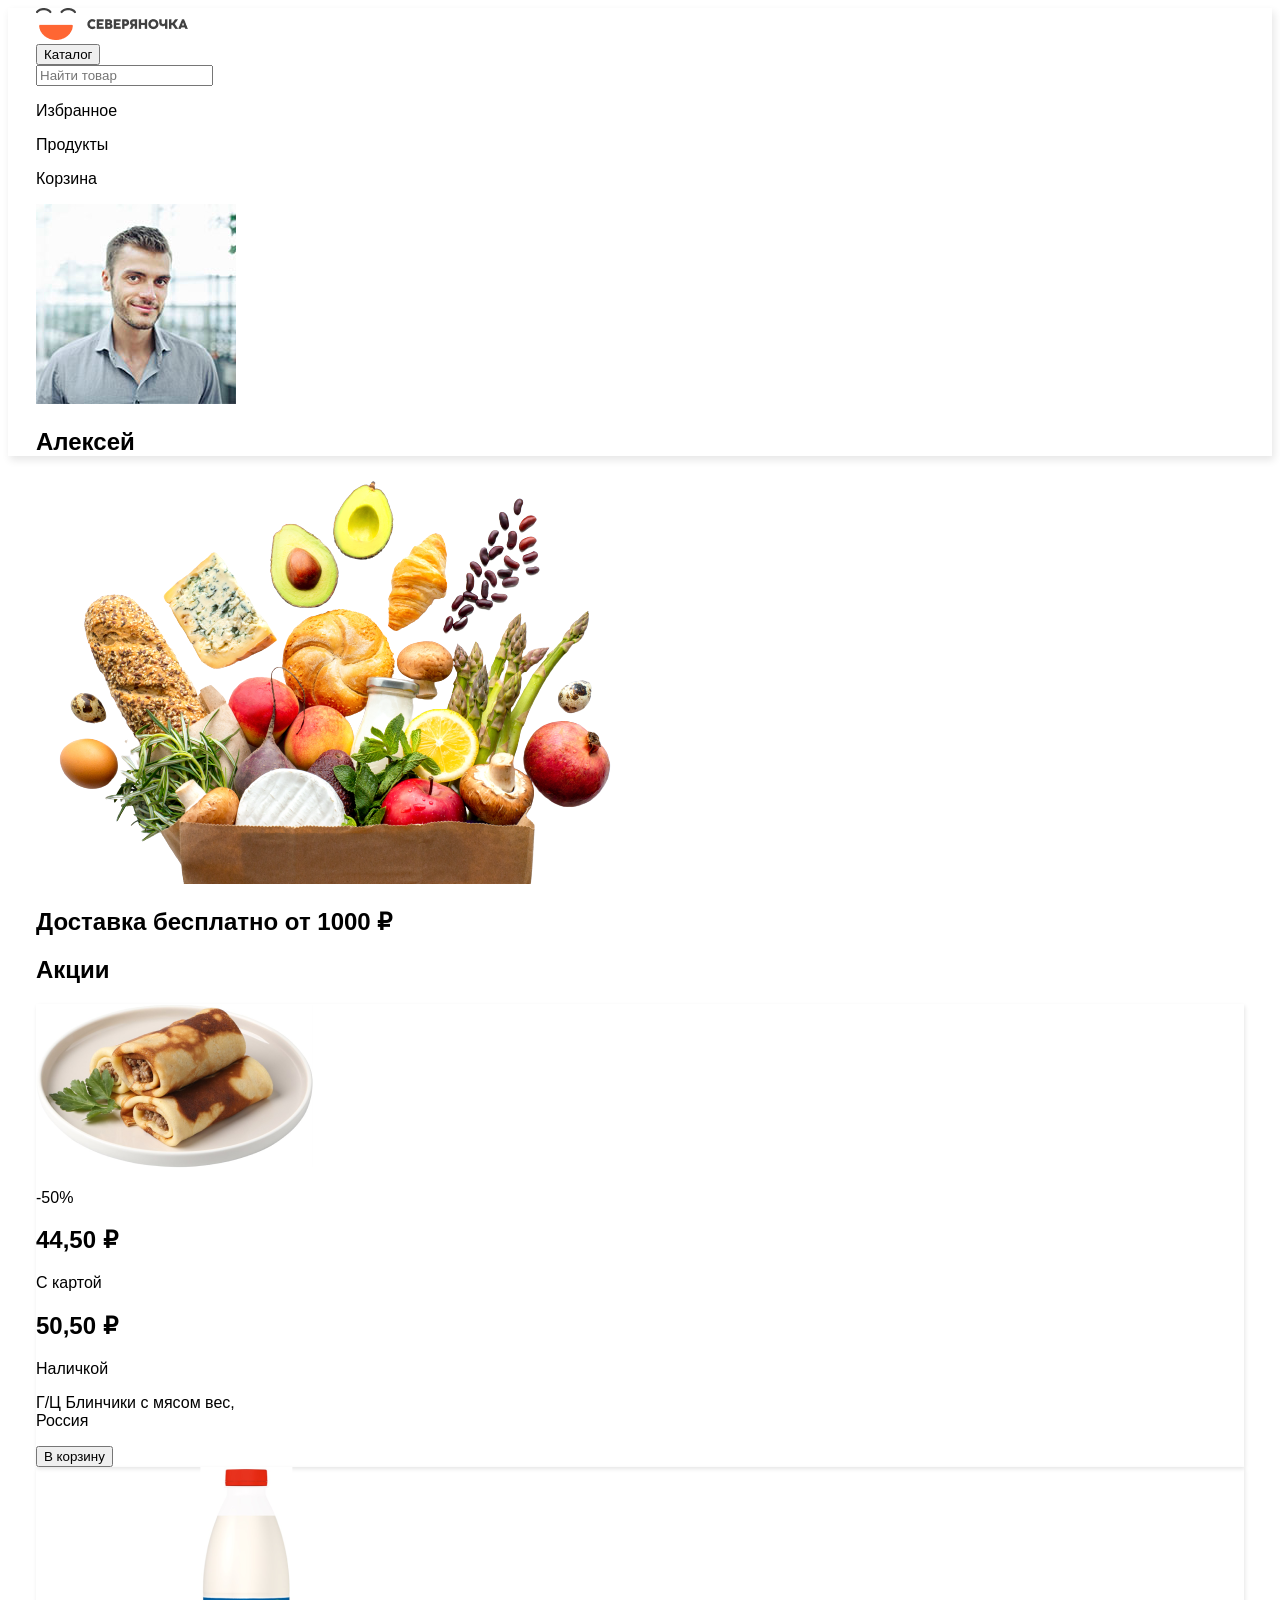
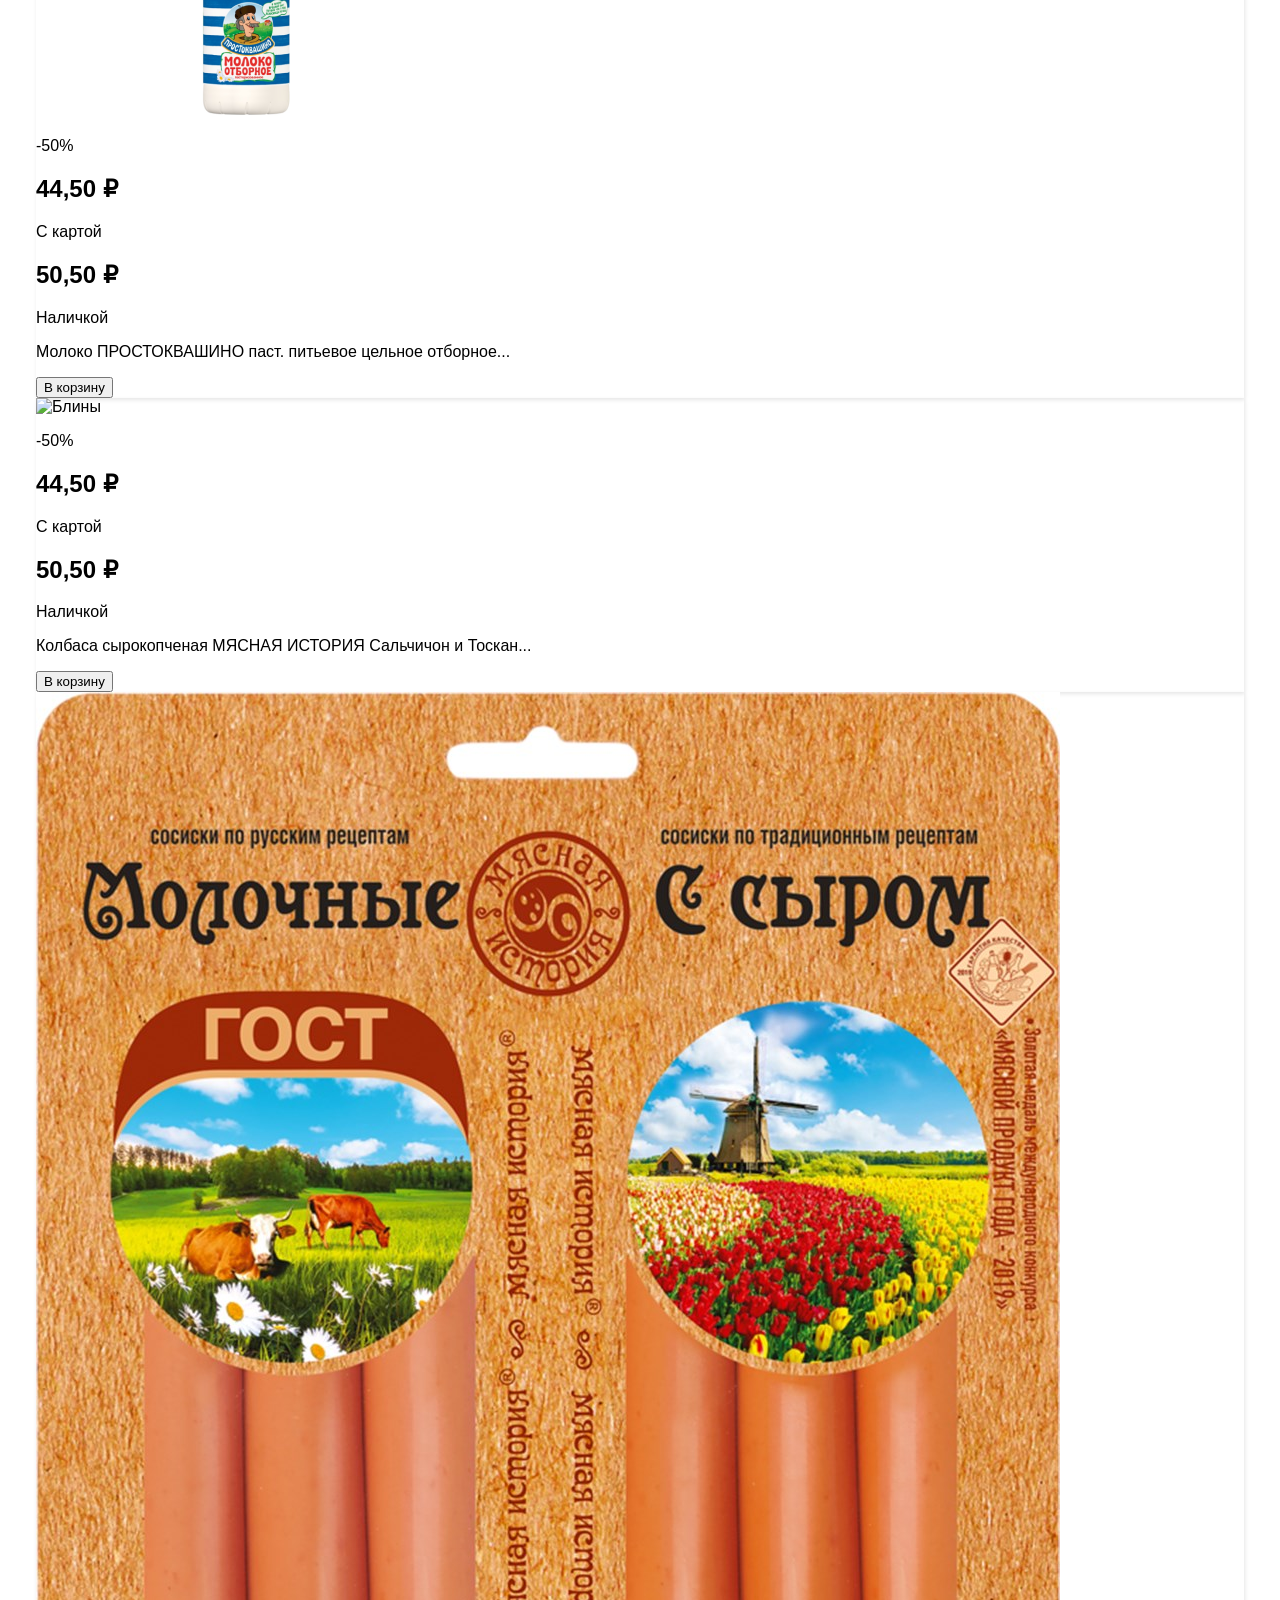
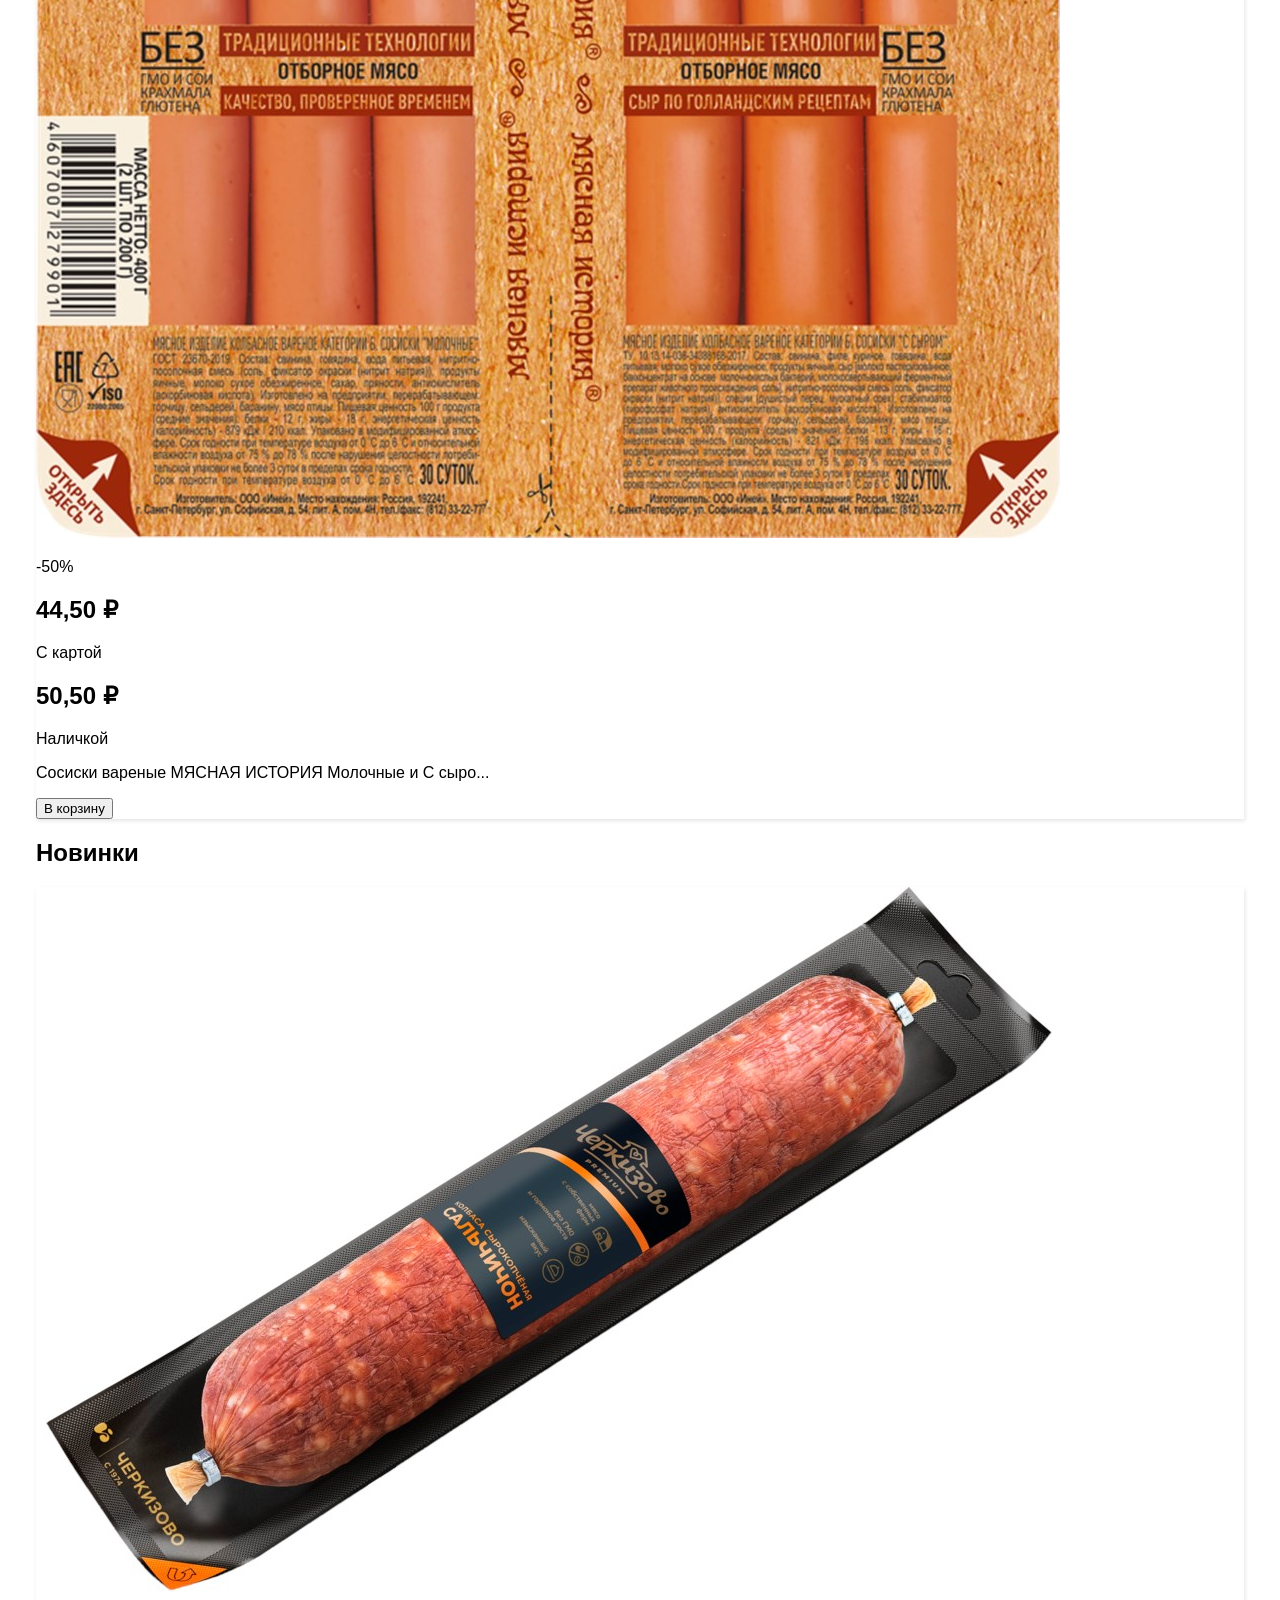
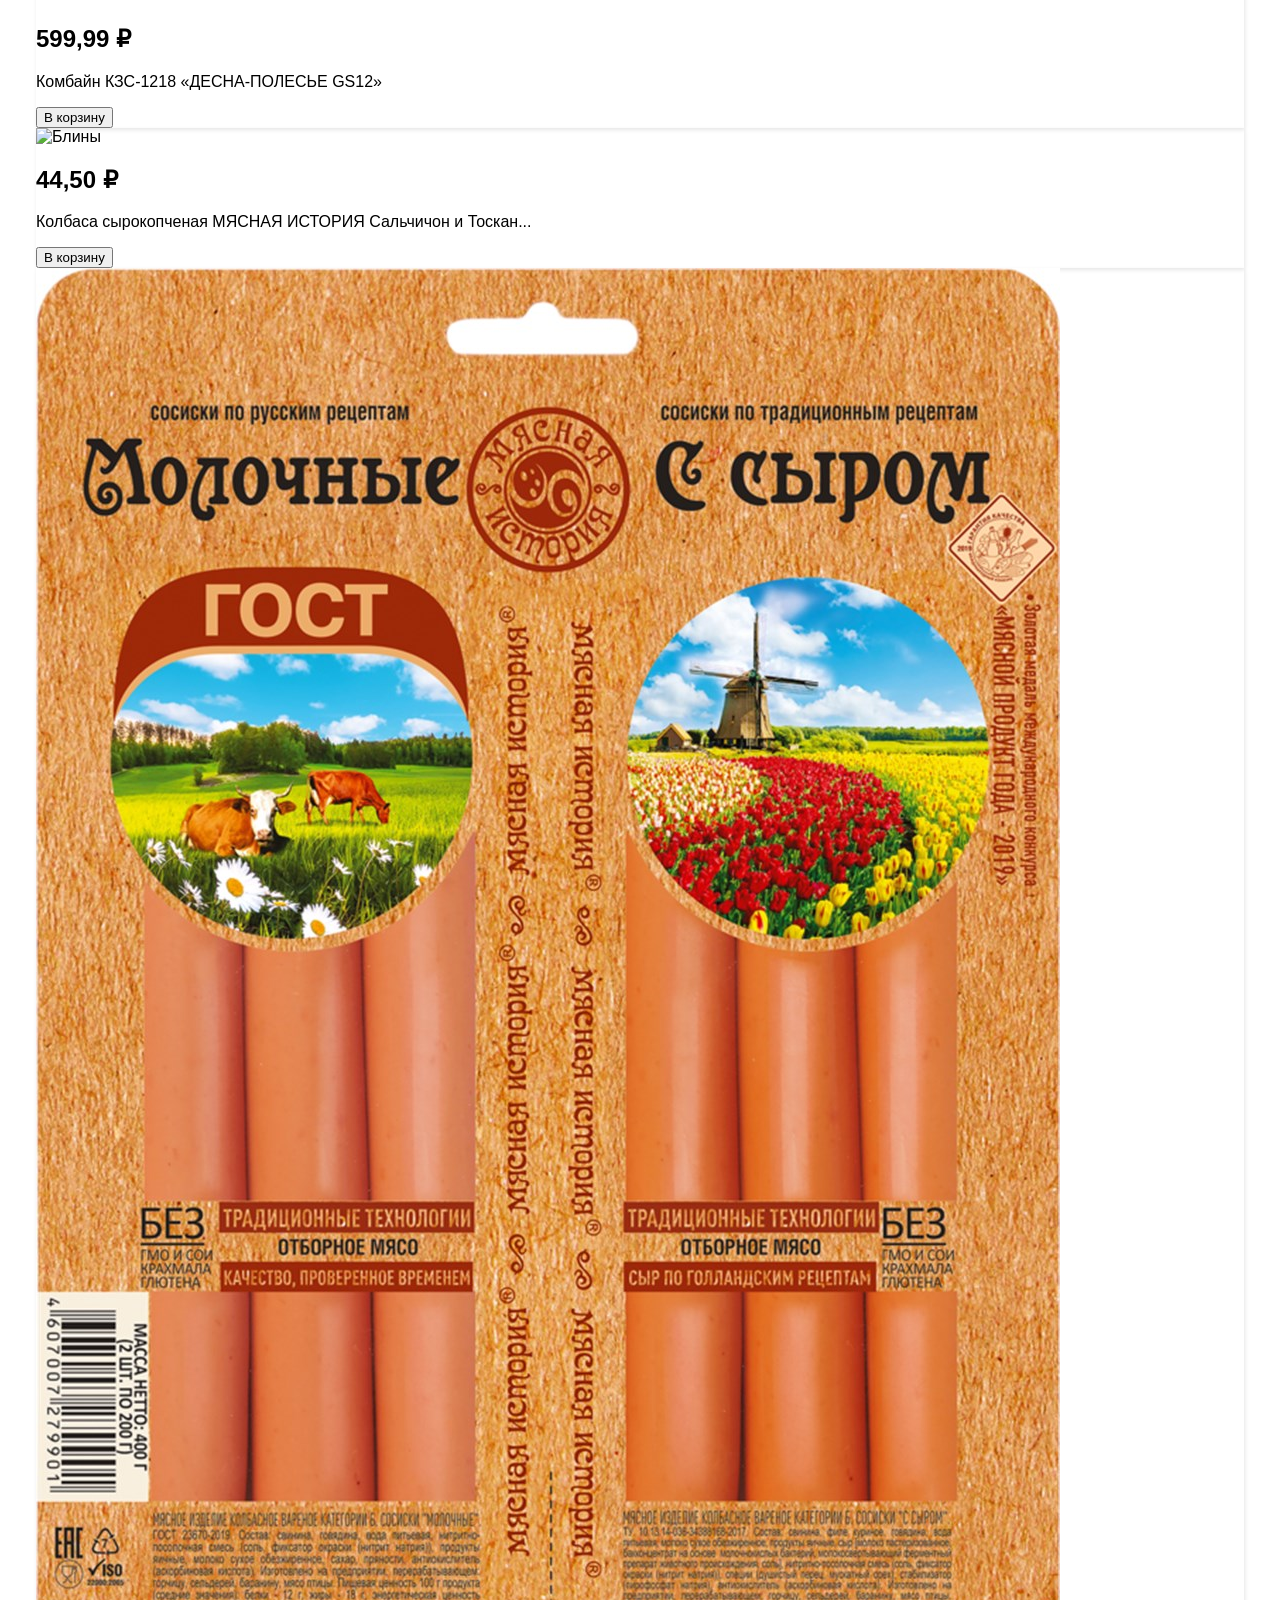
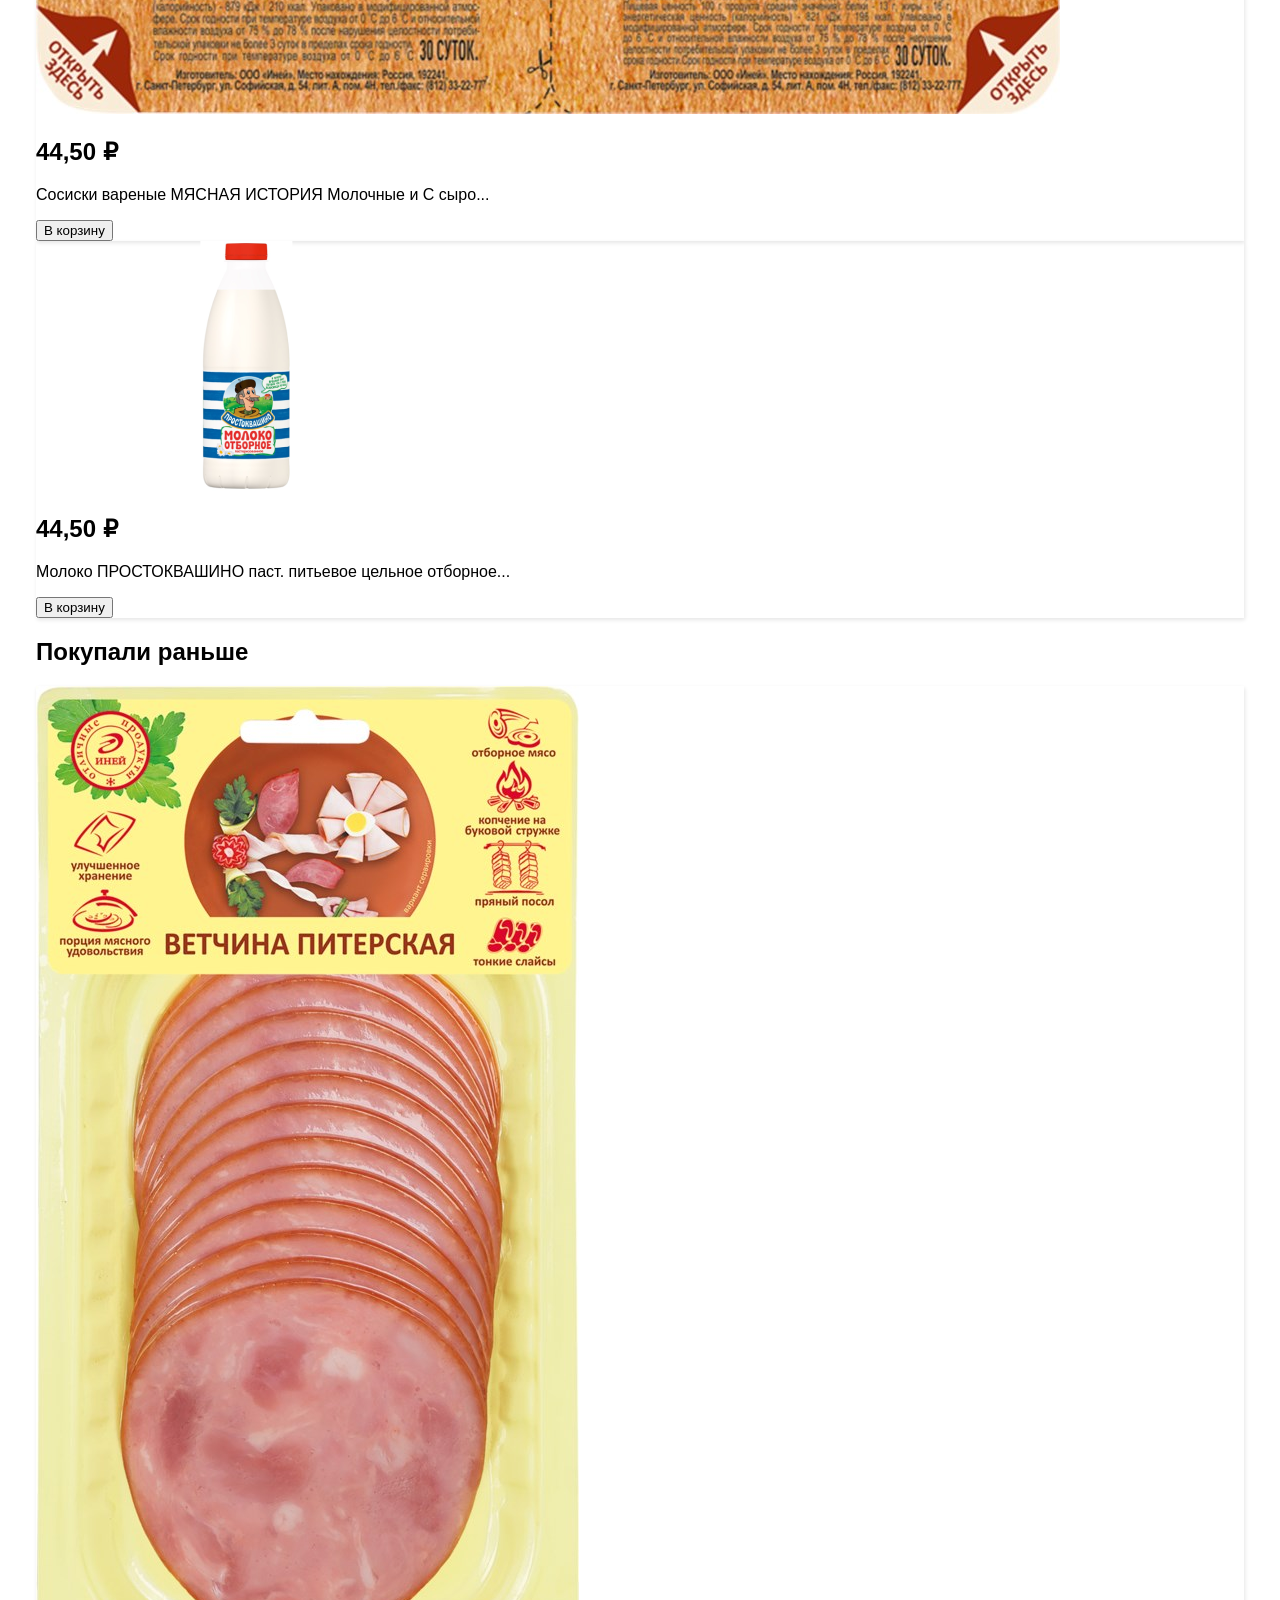
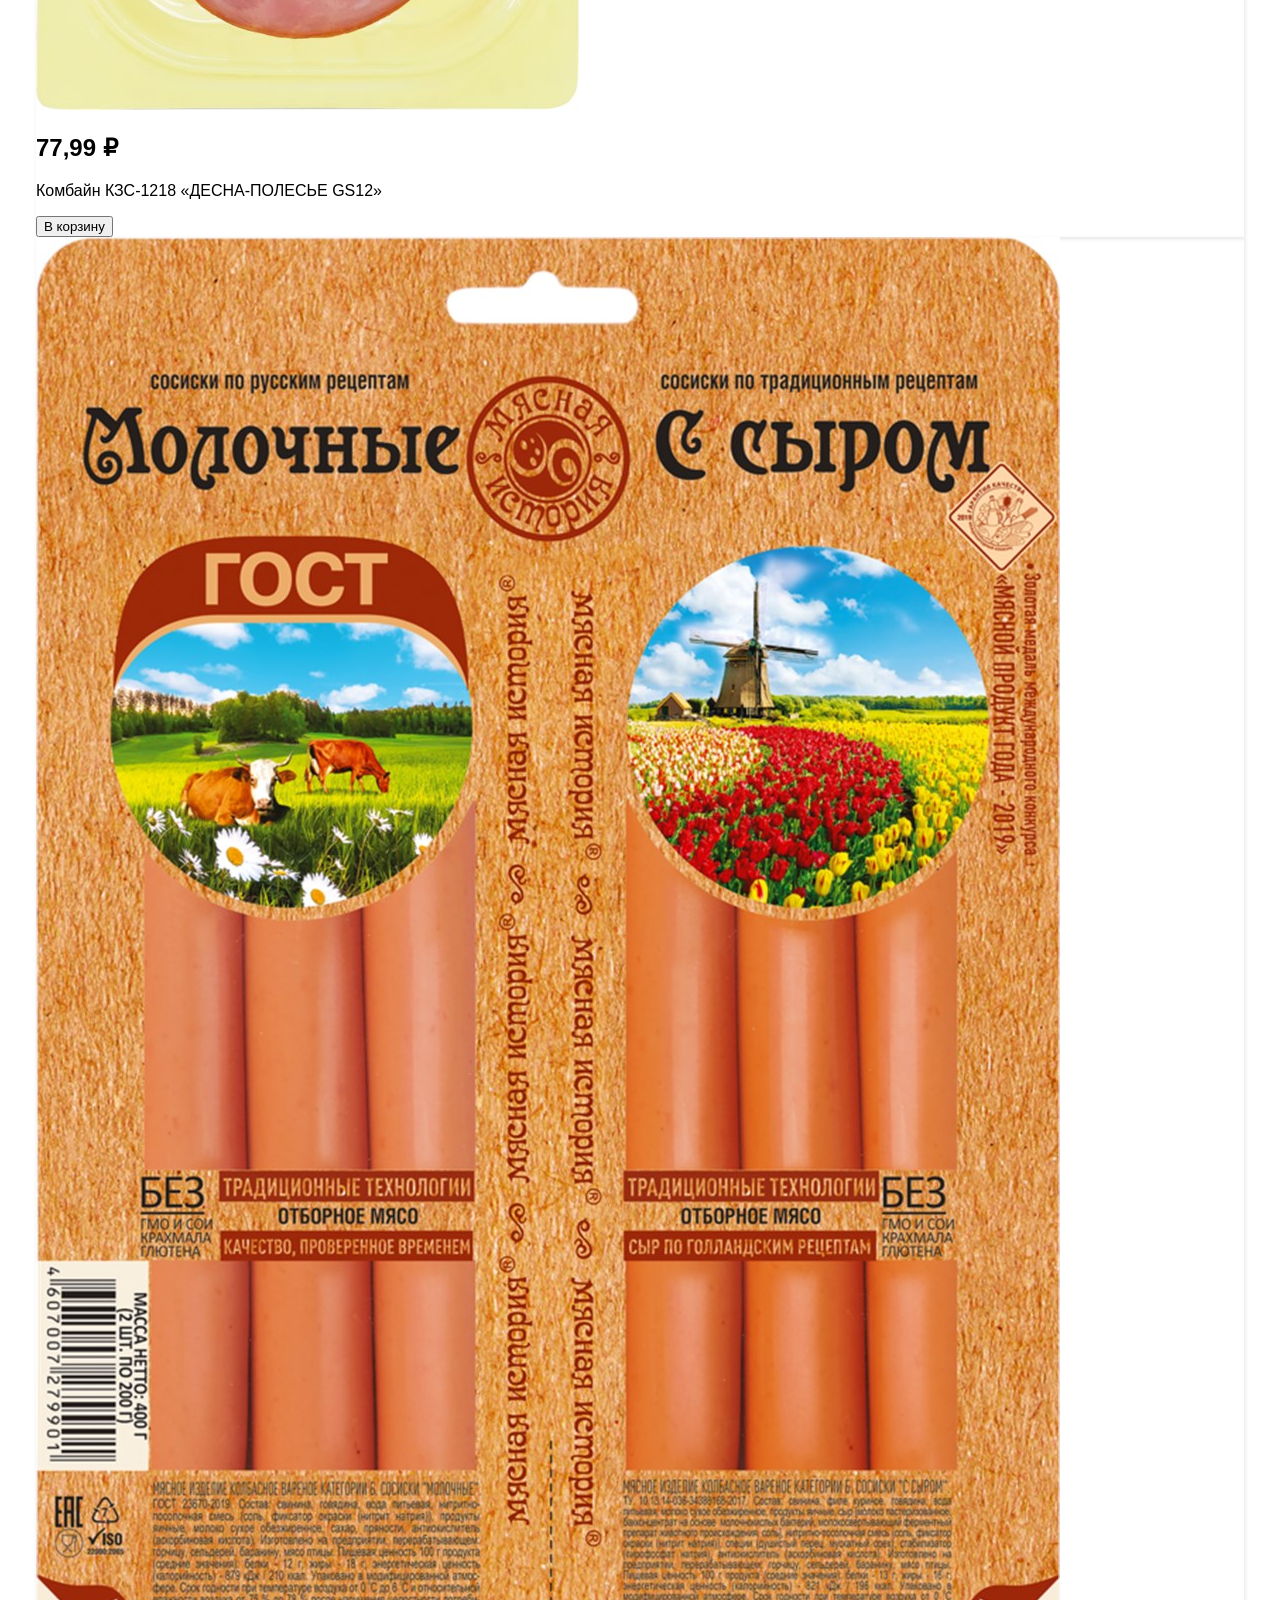
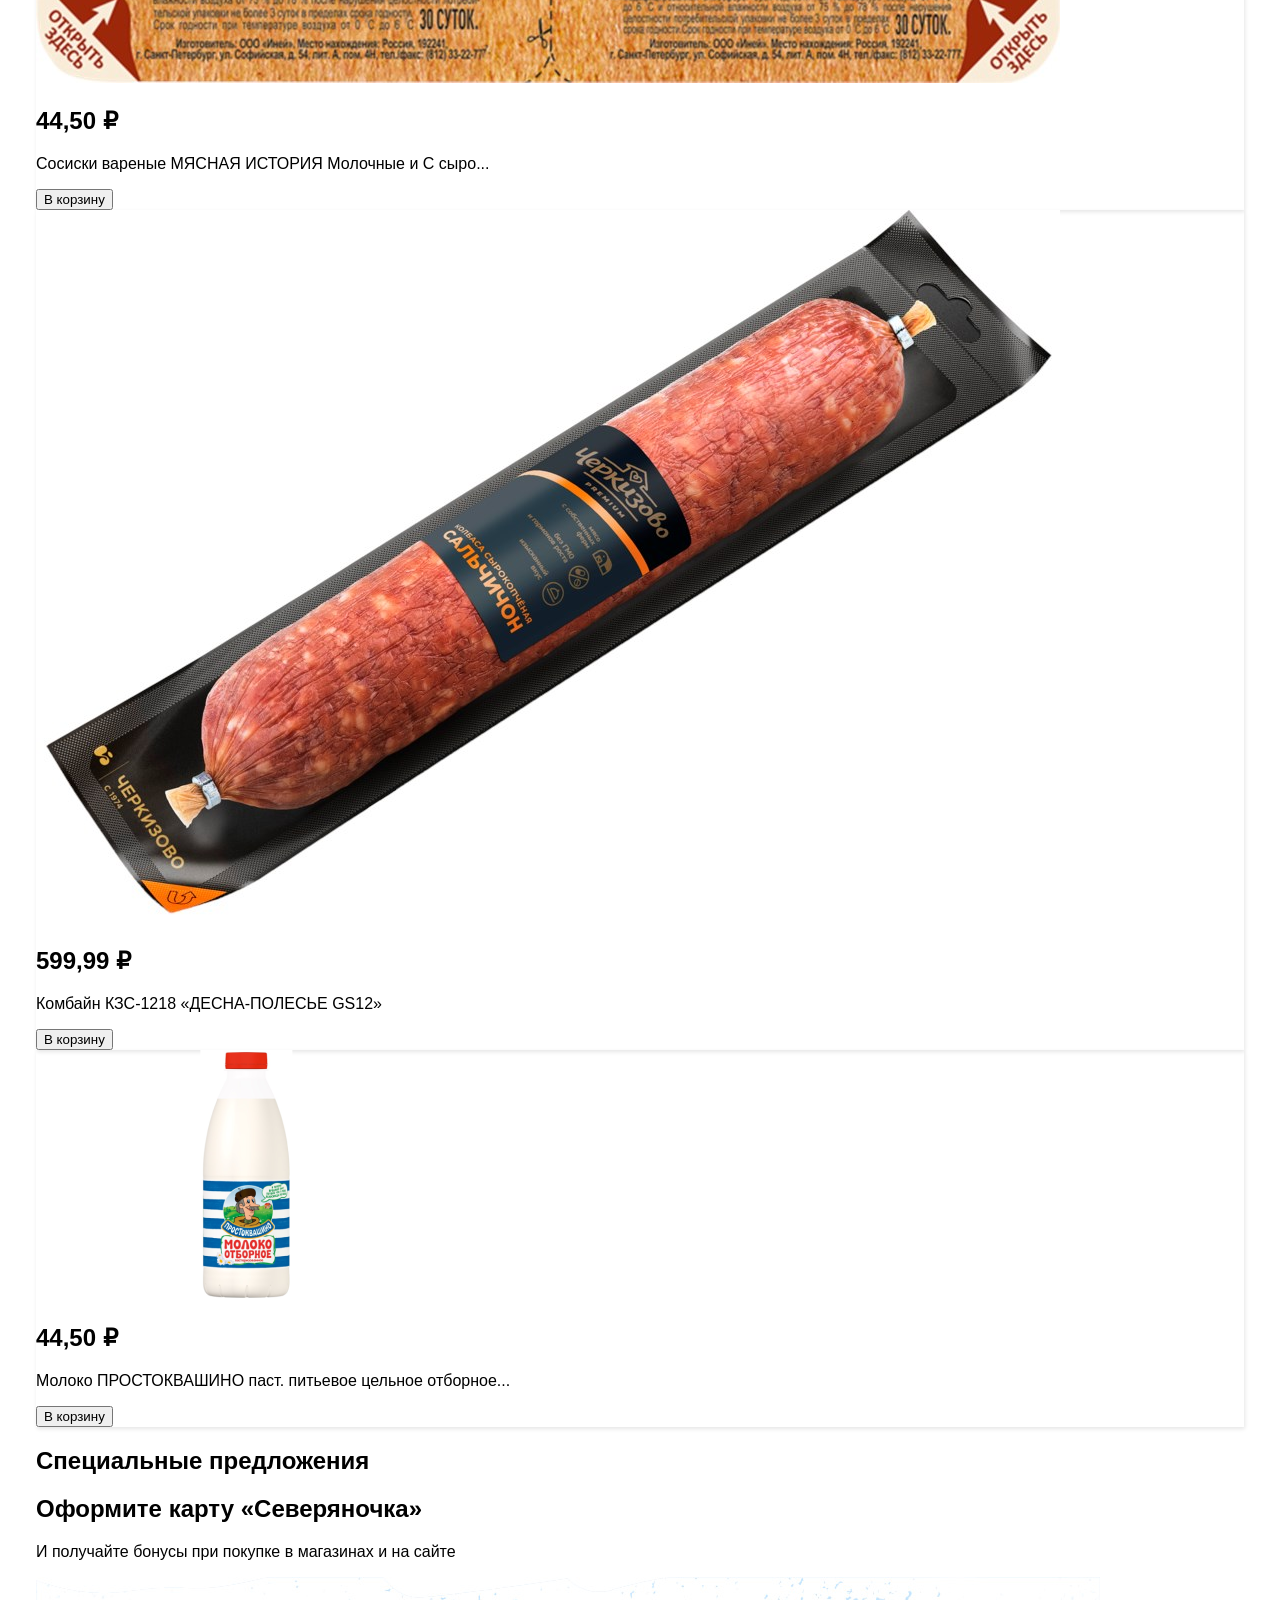
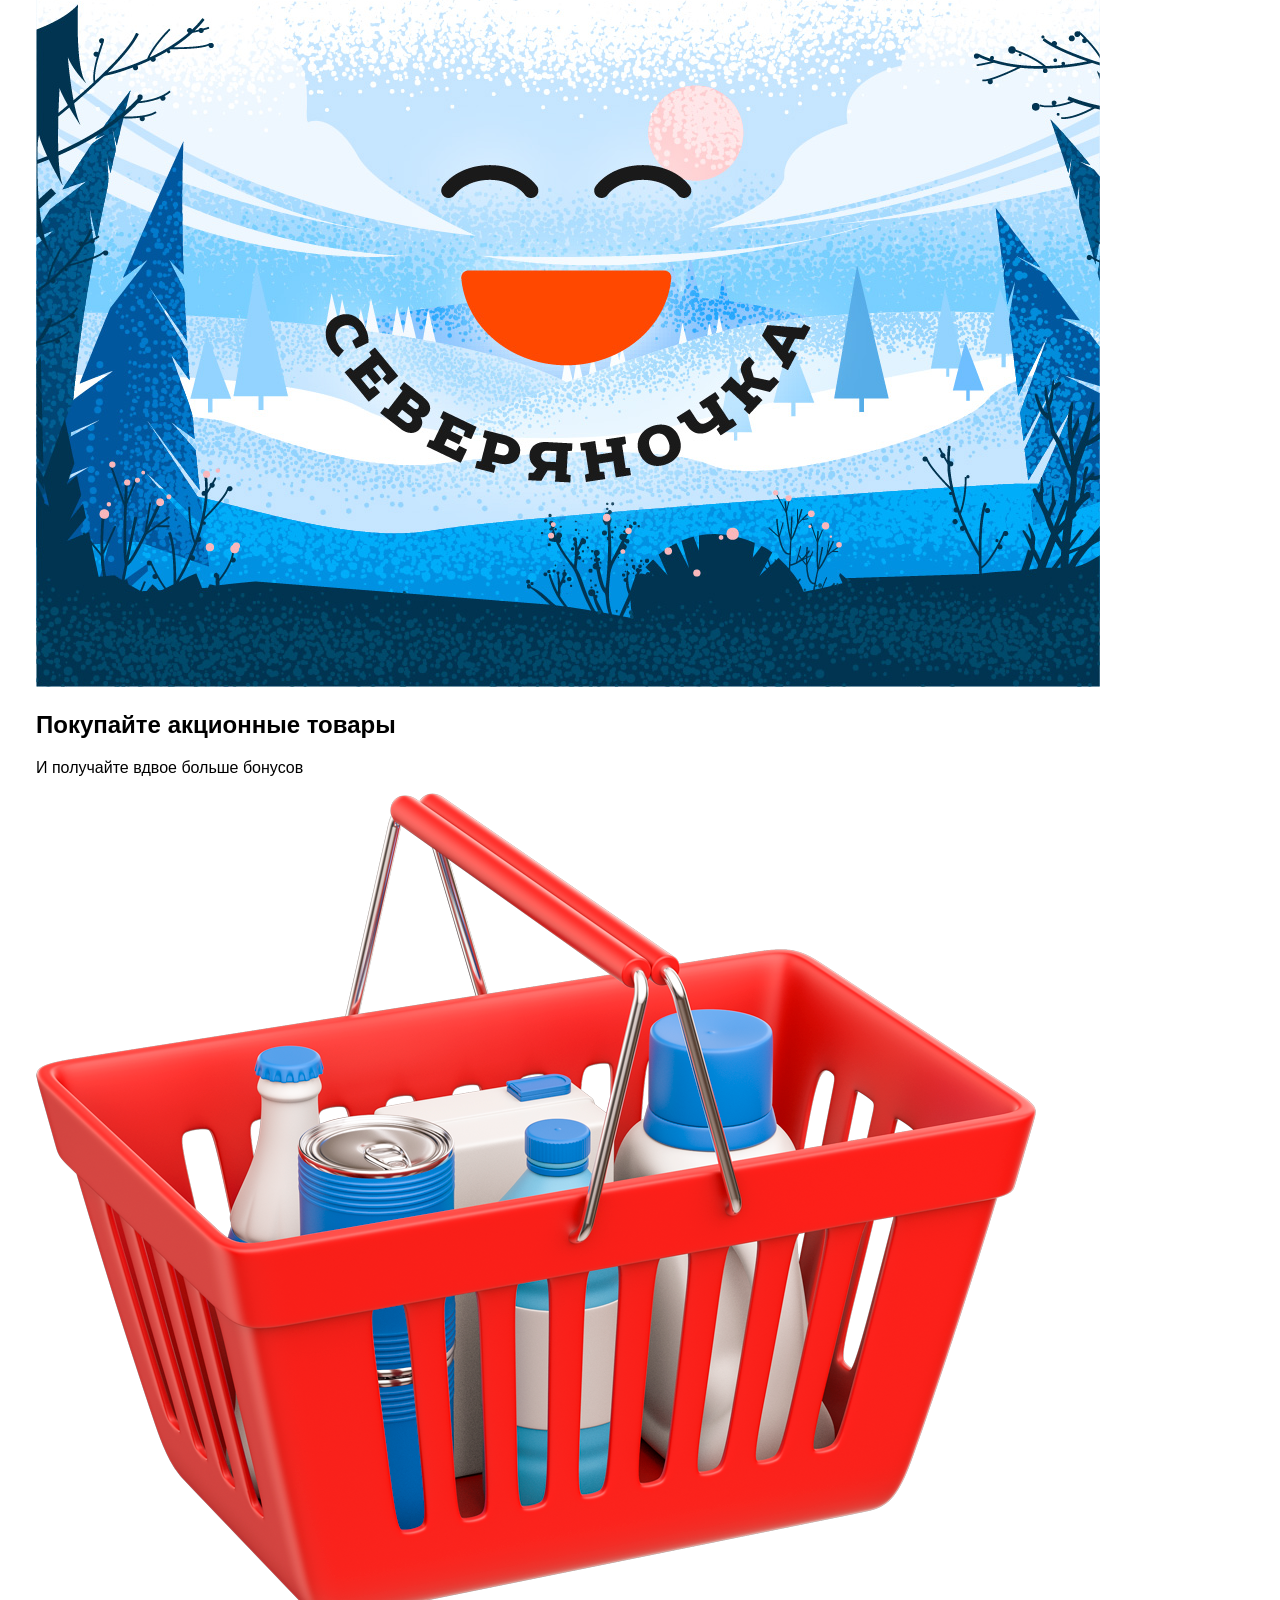
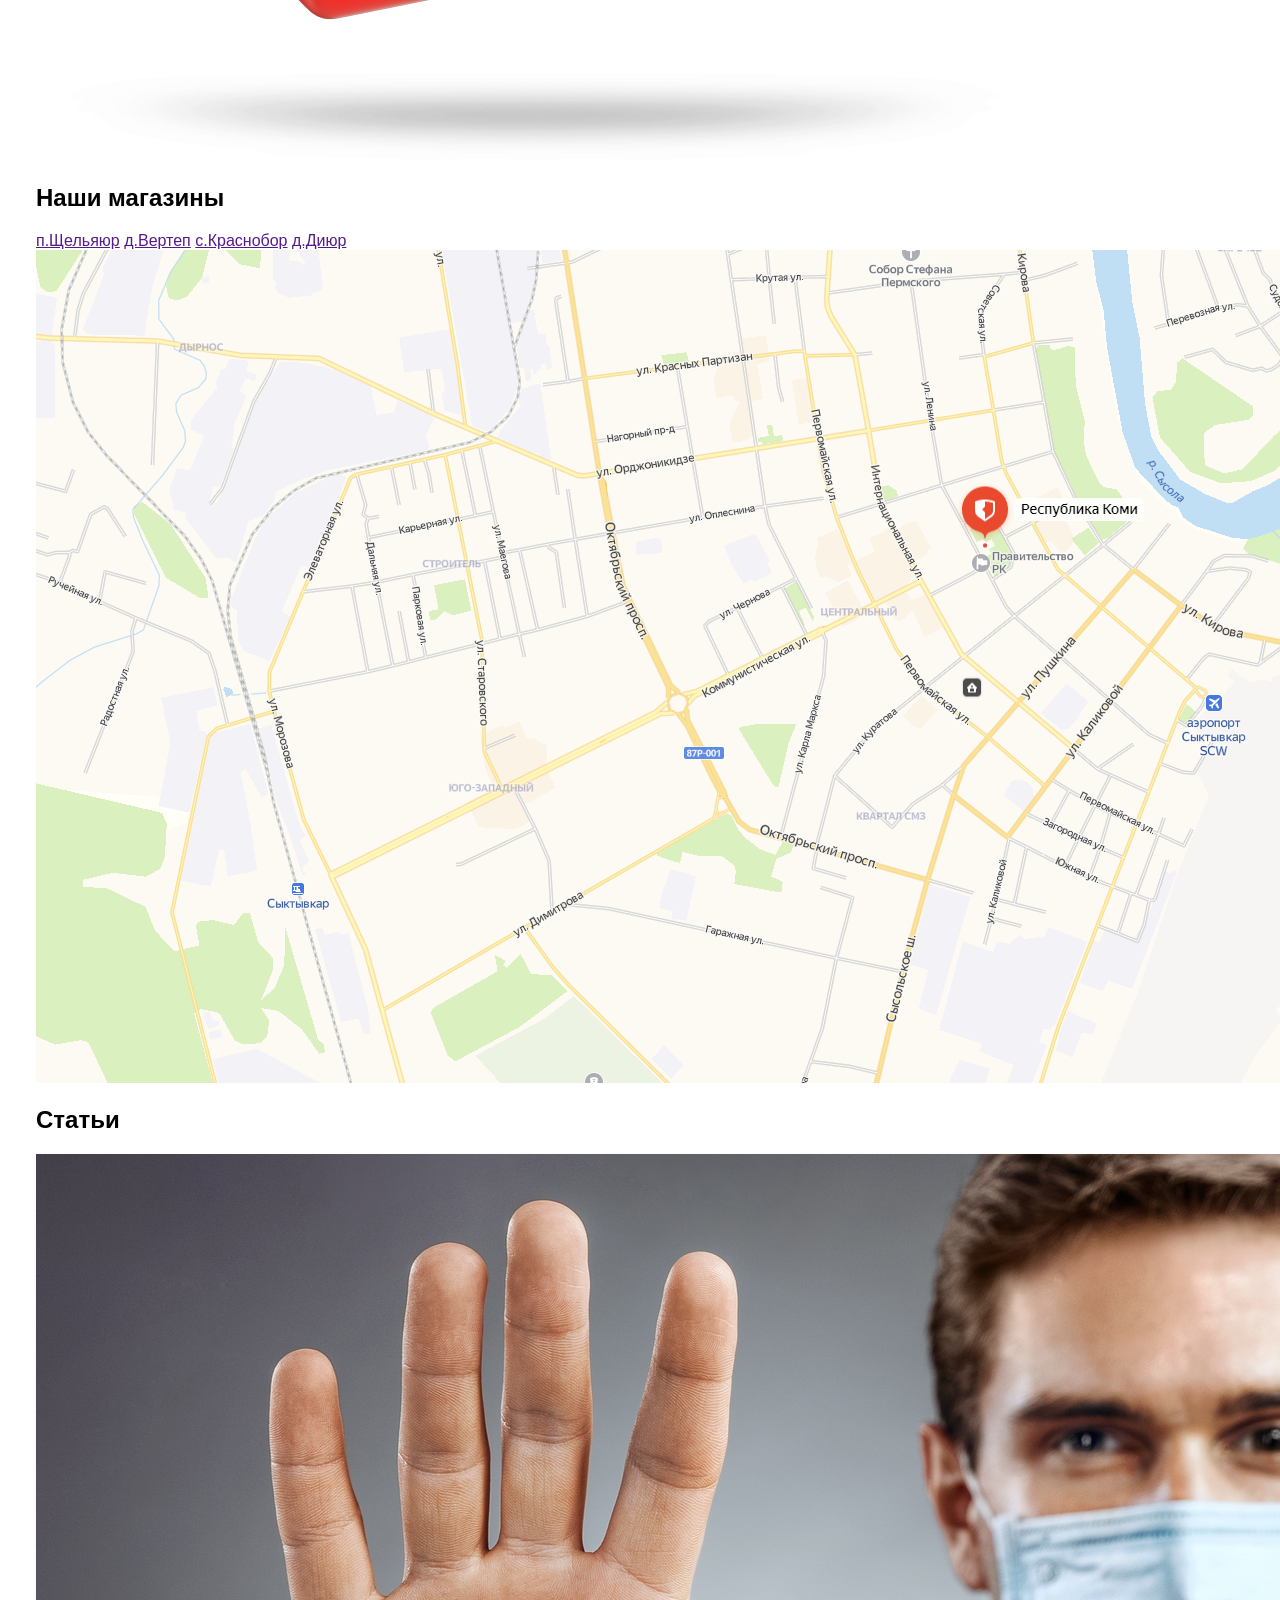
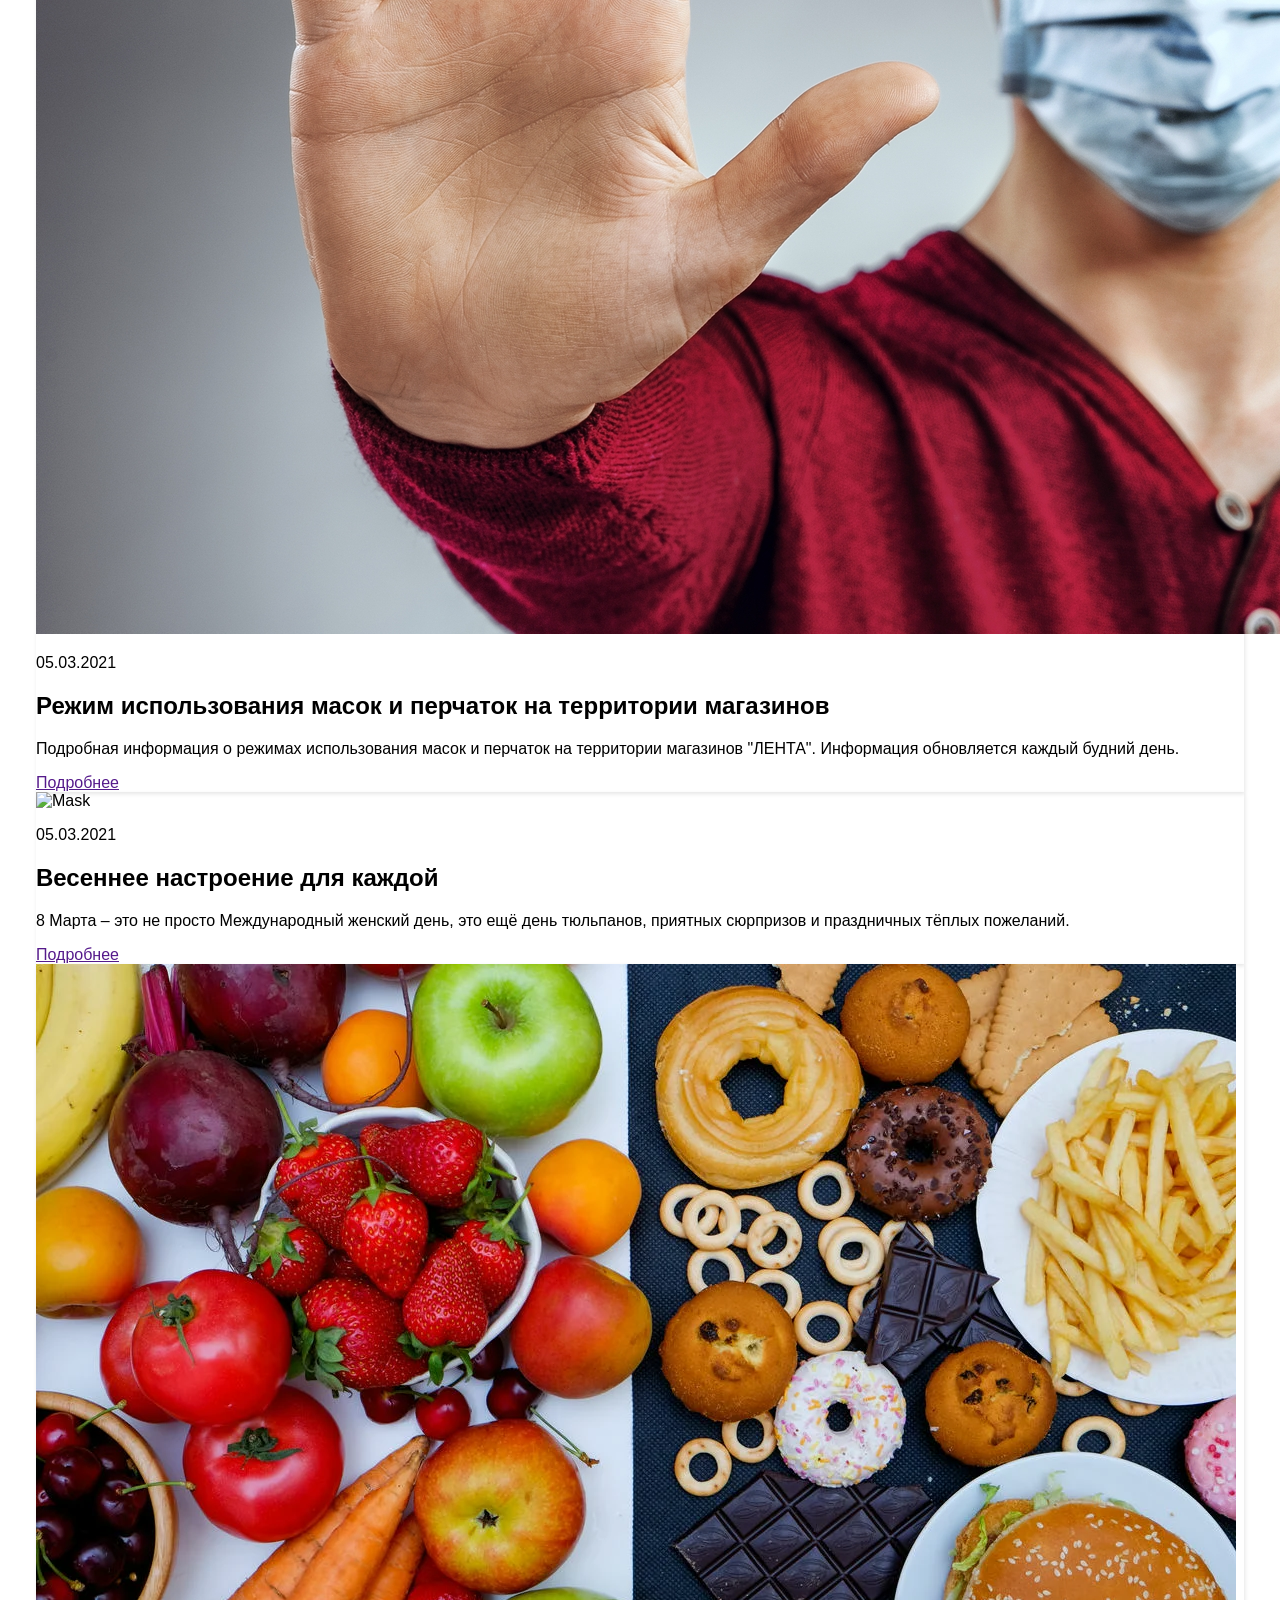
==== HW/February/12,03,2026/index.html @ 79bd4fa3 "SVG fayllarsiz" ====
<!DOCTYPE html>
<html lang="en">
<head>
    <meta charset="UTF-8">
    <meta name="viewport" content="width=device-width, initial-scale=1.0">
    <title>Document</title>
    <link rel="stylesheet" href="https://cdnjs.cloudflare.com/ajax/libs/font-awesome/7.0.1/css/all.min.css">
    <script src="https://cdn.jsdelivr.net/npm/@tailwindcss/browser@4"></script>
    <style>
        body{
            font-family: 'Rubik',sans-serif;
        }
        .container{
            width: 100%;
            max-width: 1208px;
            margin: 0 auto;
        }
        header{
            box-shadow: 2px 4px 8px 0px #0000001A;
        }
        .cards{
            box-shadow: 1px 2px 4px 0px #0000001A;
        }
    </style>
</head>
<body>

    <header class="">
        <div class="container">
            <div class="navbar flex items-center justify-between p-[20px] bg-[#FFFFFF]">
                <img class="w-[152px] h-[32px]" src="./Images/logo.png" alt="Logo">
                <div class="form flex items-center justify-center gap-[16px]">
                    <a href=""><button class="w-[140px] h-[40px] rounded-[4px] text-center bg-[#70C05B] felx items-center justify-center gap-[8px] text-[#FFFFFF] text-[16px] text-normal"><i class="fa-solid fa-bars text-[22px] text-[#FFFFFF]"></i> Каталог</button></a>
                    <form class="w-[361px] h-[40px] p-[8px] border-[1px] border-[solid] border-[#70C05B] rounded-[4px]" action="">
                        <input class="w-[90%] pl-[8px] outline-none" type="search" placeholder="Найти товар">
                        <i class="fa-solid fa-magnifying-glass text-[18px] text-[#414141]"></i>
                    </form>
                </div>
                <div class="icons_box flex items-center justify-center gap-[24px]">
                    <div class="icons text-center">
                        <i class="fa-regular fa-heart text-[20px] text-[#414141]"></i>
                        <p class="text-[12px] text-normal mt-[8px]">Избранное</p>
                    </div>
                    <div class="icons text-center">
                        <i class="fa-solid fa-box-open text-[20px] text-[#414141]"></i>
                        <p class="text-[12px] text-normal mt-[8px]">Продукты</p>
                    </div>
                    <div class="icons text-center">
                        <i class="fa-solid fa-cart-shopping text-[20px] text-[#414141]"></i>
                        <p class="text-[12px] text-normal mt-[8px]">Корзина</p>
                    </div>
                </div>
                <div class="account flex items-center justify-center gap-[10px]">
                    <img class="w-[40px] h-[40px] rounded-[50%]" src="./Images/Account.png" alt="Account">
                    <div class="flex items-center justify-center gap-[18px]">
                        <h2 class="text-[16px] text-normal text-[#232323]">Алексей</h2>
                        <i class="fa-solid fa-angle-down text-[20px] text-[#414141]"></i>
                    </div>
                </div>
            </div>
        </div>
    </header>

    <main class="bg-[#FBF8EC]">
        <section class="bg-[url(./Images/background.svg)] bg-[#FFFFFF]">
            <div class="container">
                <div class="flex items-center justify-center gap-[18px]">
                    <img class="w-[303px] h-[202px]" src="./Images/Section1.png" alt="Section1">
                    <h1 class="text-[48px] text-bold text-[#414141]">Доставка бесплатно от 1000 ₽</h1>
                </div>
            </div>
        </section>
        <section>
            <div class="container">
                <div class="discount mt-[80px]">
                    <h1 class="text-[36px] text-[bold] text-[#414141] mb-[40px]">Акции</h1>
                    <div class="discount_box flex items-center justify-between">
                        <div class="cards relative w-[272px] bg-[#FFFFFF] shadow-sm">
                            <img class="w-[272px] h-[160px]" src="./Images/Блины.png" alt="Блины">
                            <div class="w-[32px] h-[32px] absolute top-[8px] right-[8px] rounded-[4px] bg-[#F3F2F1] opacity-[50%] text-center"><i class="fa-regular fa-heart text-[24px] text-center"></i></div>
                            <div class="w-[56px] h-[32px] rounded-[4px] bg-[#FF6633] text-center p-[4px] absolute top-[118px] left-[10px]"><p class="text-[16px] text-normal text-[#FFFFFF]">-50%</p></div>
                            <div class="bottom p-[8px]">
                                <div class="price flex items-center justify-between mt-[8px]">
                                    <div>
                                        <h2 class="text-[18px] text-bold text-[#414141]">44,50 ₽</h2>
                                        <p class="text-[12px] text-normal text-[#BFBFBF]">С картой</p>
                                    </div>
                                    <div>
                                        <h2 class="text-[18px] text-normal text-[#606060]">50,50 ₽</h2>
                                        <p class="text-[12px] text-normal text-[#BFBFBF]">Наличкой</p>
                                    </div>
                                </div>
                                <p class="text-[16px]/[150%] text-normal text-[#414141] mt-[8px]">Г/Ц Блинчики с мясом вес, <br>Россия</p>
                                <div class="stars mt-[8px] mb-[8px]">
                                    <i class="fa-solid fa-star text-[16px] text-[#FF6633]"></i>
                                    <i class="fa-solid fa-star text-[16px] text-[#FF6633]"></i>
                                    <i class="fa-solid fa-star text-[16px] text-[#BFBFBF]"></i>
                                    <i class="fa-solid fa-star text-[16px] text-[#BFBFBF]"></i>
                                    <i class="fa-solid fa-star text-[16px] text-[#BFBFBF]"></i>
                                </div>
                                <a href=""><button class="w-[256px] h-[40px] border-[1px] border-[solid] border-[#70C05B] rounded-[4px] text-[16px] text-normal text-[#70C05B]">В корзину</button></a>
                            </div>
                        </div>
                        <div class="cards relative w-[272px] bg-[#FFFFFF] shadow-sm">
                            <img class="w-[272px] h-[160px]" src="./Images/Кефир.png" alt="Блины">
                            <div class="w-[32px] h-[32px] absolute top-[8px] right-[8px] rounded-[4px] bg-[#F3F2F1] opacity-[50%] text-center"><i class="fa-regular fa-heart text-[24px] text-center"></i></div>
                            <div class="w-[56px] h-[32px] rounded-[4px] bg-[#FF6633] text-center p-[4px] absolute top-[118px] left-[10px]"><p class="text-[16px] text-normal text-[#FFFFFF]">-50%</p></div>
                            <div class="bottom p-[8px]">
                                <div class="price flex items-center justify-between mt-[8px]">
                                    <div>
                                        <h2 class="text-[18px] text-bold text-[#414141]">44,50 ₽</h2>
                                        <p class="text-[12px] text-normal text-[#BFBFBF]">С картой</p>
                                    </div>
                                    <div>
                                        <h2 class="text-[18px] text-normal text-[#606060]">50,50 ₽</h2>
                                        <p class="text-[12px] text-normal text-[#BFBFBF]">Наличкой</p>
                                    </div>
                                </div>
                                <p class="text-[16px]/[150%] text-normal text-[#414141] mt-[8px]">Молоко ПРОСТОКВАШИНО паст. питьевое цельное отборное...</p>
                                <div class="stars mt-[8px] mb-[8px]">
                                    <i class="fa-solid fa-star text-[16px] text-[#FF6633]"></i>
                                    <i class="fa-solid fa-star text-[16px] text-[#FF6633]"></i>
                                    <i class="fa-solid fa-star text-[16px] text-[#FF6633]"></i>
                                    <i class="fa-solid fa-star text-[16px] text-[#BFBFBF]"></i>
                                    <i class="fa-solid fa-star text-[16px] text-[#BFBFBF]"></i>
                                </div>
                                <a href=""><button class="w-[256px] h-[40px] border-[1px] border-[solid] border-[#70C05B] rounded-[4px] text-[16px] text-normal text-[#70C05B]">В корзину</button></a>
                            </div>
                        </div>
                        <div class="cards relative w-[272px] bg-[#FFFFFF] shadow-sm">
                            <img class="w-[122px] h-[160px] ml-[auto] mr-[auto]" src="./Images/Колбаса.png" alt="Блины">
                            <div class="w-[32px] h-[32px] absolute top-[8px] right-[8px] rounded-[4px] bg-[#F3F2F1] opacity-[50%] text-center"><i class="fa-regular fa-heart text-[24px] text-center"></i></div>
                            <div class="w-[56px] h-[32px] rounded-[4px] bg-[#FF6633] text-center p-[4px] absolute top-[118px] left-[10px]"><p class="text-[16px] text-normal text-[#FFFFFF]">-50%</p></div>
                            <div class="bottom p-[8px]">
                                <div class="price flex items-center justify-between mt-[8px]">
                                    <div>
                                        <h2 class="text-[18px] text-bold text-[#414141]">44,50 ₽</h2>
                                        <p class="text-[12px] text-normal text-[#BFBFBF]">С картой</p>
                                    </div>
                                    <div>
                                        <h2 class="text-[18px] text-normal text-[#606060]">50,50 ₽</h2>
                                        <p class="text-[12px] text-normal text-[#BFBFBF]">Наличкой</p>
                                    </div>
                                </div>
                                <p class="text-[16px]/[150%] text-normal text-[#414141] mt-[8px]">Колбаса сырокопченая МЯСНАЯ ИСТОРИЯ Сальчичон и Тоскан...</p>
                                <div class="stars mt-[8px] mb-[8px]">
                                    <i class="fa-solid fa-star text-[16px] text-[#FF6633]"></i>
                                    <i class="fa-solid fa-star text-[16px] text-[#FF6633]"></i>
                                    <i class="fa-solid fa-star text-[16px] text-[#FF6633]"></i>
                                    <i class="fa-solid fa-star text-[16px] text-[#FF6633]"></i>
                                    <i class="fa-solid fa-star text-[16px] text-[#FF6633]"></i>
                                </div>
                                <a href=""><button class="w-[256px] h-[40px] border-[1px] border-[solid] border-[#70C05B] rounded-[4px] text-[16px] text-normal text-[#70C05B]">В корзину</button></a>
                            </div>
                        </div>
                        <div class="cards relative w-[272px] bg-[#FFFFFF] shadow-sm">
                            <img class="w-[122px] h-[160px] ml-[auto] mr-[auto]" src="./Images/Сосиски.png" alt="Блины">
                            <div class="w-[32px] h-[32px] absolute top-[8px] right-[8px] rounded-[4px] bg-[#F3F2F1] opacity-[50%] text-center"><i class="fa-regular fa-heart text-[24px] text-center"></i></div>
                            <div class="w-[56px] h-[32px] rounded-[4px] bg-[#FF6633] text-center p-[4px] absolute top-[118px] left-[10px]"><p class="text-[16px] text-normal text-[#FFFFFF]">-50%</p></div>
                            <div class="bottom p-[8px]">
                                <div class="price flex items-center justify-between mt-[8px]">
                                    <div>
                                        <h2 class="text-[18px] text-bold text-[#414141]">44,50 ₽</h2>
                                        <p class="text-[12px] text-normal text-[#BFBFBF]">С картой</p>
                                    </div>
                                    <div>
                                        <h2 class="text-[18px] text-normal text-[#606060]">50,50 ₽</h2>
                                        <p class="text-[12px] text-normal text-[#BFBFBF]">Наличкой</p>
                                    </div>
                                </div>
                                <p class="text-[16px]/[150%] text-normal text-[#414141] mt-[8px]">Сосиски вареные МЯСНАЯ ИСТОРИЯ Молочные и С сыро...</p>
                                <div class="stars mt-[8px] mb-[8px]">
                                    <i class="fa-solid fa-star text-[16px] text-[#FF6633]"></i>
                                    <i class="fa-solid fa-star text-[16px] text-[#FF6633]"></i>
                                    <i class="fa-solid fa-star text-[16px] text-[#FF6633]"></i>
                                    <i class="fa-solid fa-star text-[16px] text-[#FF6633]"></i>
                                    <i class="fa-solid fa-star-half-stroke text-[#FF6633]"></i>
                                </div>
                                <a href=""><button class="w-[256px] h-[40px] border-[1px] border-[solid] border-[#70C05B] rounded-[4px] text-[16px] text-normal text-[#70C05B]">В корзину</button></a>
                            </div>
                        </div>
                    </div>
                </div>
            </div>
        </section>
        <section>
            <div class="container">
                <div class="new_items mt-[120px]">
                    <h1 class="text-[36px] text-[bold] text-[#414141] mb-[40px]">Новинки</h1>
                    <div class="new_items_box flex items-center justify-between">
                        <div class="cards relative w-[272px] bg-[#FFFFFF] shadow-sm">
                            <img class="w-[272px] h-[160px]" src="./Images/Капченая.png" alt="Блины">
                            <div class="w-[32px] h-[32px] absolute top-[8px] right-[8px] rounded-[4px] bg-[#F3F2F1] opacity-[50%] text-center"><i class="fa-regular fa-heart text-[24px] text-center"></i></div>
                            <!-- <div class="w-[56px] h-[32px] rounded-[4px] bg-[#FF6633] text-center p-[4px] absolute top-[118px] left-[10px]"><p class="text-[16px] text-normal text-[#FFFFFF]">-50%</p></div> -->
                            <div class="bottom p-[8px]">
                                <div class="price flex items-center justify-between mt-[8px]">
                                    <div>
                                        <h2 class="text-[18px] text-bold text-[#414141]">599,99 ₽</h2>
                                        <!-- <p class="text-[12px] text-normal text-[#BFBFBF]">С картой</p> -->
                                    </div>
                                    <!-- <div>
                                        <h2 class="text-[18px] text-normal text-[#606060]">50,50 ₽</h2>
                                        <p class="text-[12px] text-normal text-[#BFBFBF]">Наличкой</p>
                                    </div> -->
                                </div>
                                <p class="text-[16px]/[150%] text-normal text-[#414141] mt-[8px]">Комбайн КЗС-1218 «ДЕСНА-ПОЛЕСЬЕ GS12»</p>
                                <div class="stars mt-[8px] mb-[8px]">
                                    <i class="fa-solid fa-star text-[16px] text-[#FF6633]"></i>
                                    <i class="fa-solid fa-star text-[16px] text-[#FF6633]"></i>
                                    <i class="fa-solid fa-star text-[16px] text-[#BFBFBF]"></i>
                                    <i class="fa-solid fa-star text-[16px] text-[#BFBFBF]"></i>
                                    <i class="fa-solid fa-star text-[16px] text-[#BFBFBF]"></i>
                                </div>
                                <a href=""><button class="w-[256px] h-[40px] border-[1px] border-[solid] border-[#70C05B] rounded-[4px] text-[16px] text-normal text-[#70C05B]">В корзину</button></a>
                            </div>
                        </div>
                        <div class="cards relative w-[272px] bg-[#FFFFFF] shadow-sm">
                            <img class="w-[122px] h-[160px] ml-[auto] mr-[auto]" src="./Images/Колбаса.png" alt="Блины">
                            <div class="w-[32px] h-[32px] absolute top-[8px] right-[8px] rounded-[4px] bg-[#F3F2F1] opacity-[50%] text-center"><i class="fa-regular fa-heart text-[24px] text-center"></i></div>
                            <!-- <div class="w-[56px] h-[32px] rounded-[4px] bg-[#FF6633] text-center p-[4px] absolute top-[118px] left-[10px]"><p class="text-[16px] text-normal text-[#FFFFFF]">-50%</p></div> -->
                            <div class="bottom p-[8px]">
                                <div class="price flex items-center justify-between mt-[8px]">
                                    <div>
                                        <h2 class="text-[18px] text-bold text-[#414141]">44,50 ₽</h2>
                                        <!-- <p class="text-[12px] text-normal text-[#BFBFBF]">С картой</p> -->
                                    </div>
                                    <!-- <div>
                                        <h2 class="text-[18px] text-normal text-[#606060]">50,50 ₽</h2>
                                        <p class="text-[12px] text-normal text-[#BFBFBF]">Наличкой</p>
                                    </div> -->
                                </div>
                                <p class="text-[16px]/[150%] text-normal text-[#414141] mt-[8px]">Колбаса сырокопченая МЯСНАЯ ИСТОРИЯ Сальчичон и Тоскан...</p>
                                <div class="stars mt-[8px] mb-[8px]">
                                    <i class="fa-solid fa-star text-[16px] text-[#FF6633]"></i>
                                    <i class="fa-solid fa-star text-[16px] text-[#FF6633]"></i>
                                    <i class="fa-solid fa-star text-[16px] text-[#FF6633]"></i>
                                    <i class="fa-solid fa-star text-[16px] text-[#FF6633]"></i>
                                    <i class="fa-solid fa-star text-[16px] text-[#FF6633]"></i>
                                </div>
                                <a href=""><button class="w-[256px] h-[40px] border-[1px] border-[solid] border-[#70C05B] rounded-[4px] text-[16px] text-normal text-[#70C05B]">В корзину</button></a>
                            </div>
                        </div>
                        <div class="cards relative w-[272px] bg-[#FFFFFF] shadow-sm">
                            <img class="w-[122px] h-[160px] ml-[auto] mr-[auto]" src="./Images/Сосиски.png" alt="Блины">
                            <div class="w-[32px] h-[32px] absolute top-[8px] right-[8px] rounded-[4px] bg-[#F3F2F1] opacity-[50%] text-center"><i class="fa-regular fa-heart text-[24px] text-center"></i></div>
                            <!-- <div class="w-[56px] h-[32px] rounded-[4px] bg-[#FF6633] text-center p-[4px] absolute top-[118px] left-[10px]"><p class="text-[16px] text-normal text-[#FFFFFF]">-50%</p></div> -->
                            <div class="bottom p-[8px]">
                                <div class="price flex items-center justify-between mt-[8px]">
                                    <div>
                                        <h2 class="text-[18px] text-bold text-[#414141]">44,50 ₽</h2>
                                        <!-- <p class="text-[12px] text-normal text-[#BFBFBF]">С картой</p> -->
                                    </div>
                                    <!-- <div>
                                        <h2 class="text-[18px] text-normal text-[#606060]">50,50 ₽</h2>
                                        <p class="text-[12px] text-normal text-[#BFBFBF]">Наличкой</p>
                                    </div> -->
                                </div>
                                <p class="text-[16px]/[150%] text-normal text-[#414141] mt-[8px]">Сосиски вареные МЯСНАЯ ИСТОРИЯ Молочные и С сыро...</p>
                                <div class="stars mt-[8px] mb-[8px]">
                                    <i class="fa-solid fa-star text-[16px] text-[#FF6633]"></i>
                                    <i class="fa-solid fa-star text-[16px] text-[#FF6633]"></i>
                                    <i class="fa-solid fa-star text-[16px] text-[#FF6633]"></i>
                                    <i class="fa-solid fa-star text-[16px] text-[#FF6633]"></i>
                                    <i class="fa-solid fa-star-half-stroke text-[#FF6633]"></i>
                                </div>
                                <a href=""><button class="w-[256px] h-[40px] border-[1px] border-[solid] border-[#70C05B] rounded-[4px] text-[16px] text-normal text-[#70C05B]">В корзину</button></a>
                            </div>
                        </div>
                        <div class="cards relative w-[272px] bg-[#FFFFFF] shadow-sm">
                            <img class="w-[272px] h-[160px]" src="./Images/Кефир.png" alt="Блины">
                            <div class="w-[32px] h-[32px] absolute top-[8px] right-[8px] rounded-[4px] bg-[#F3F2F1] opacity-[50%] text-center"><i class="fa-regular fa-heart text-[24px] text-center"></i></div>
                            <!-- <div class="w-[56px] h-[32px] rounded-[4px] bg-[#FF6633] text-center p-[4px] absolute top-[118px] left-[10px]"><p class="text-[16px] text-normal text-[#FFFFFF]">-50%</p></div> -->
                            <div class="bottom p-[8px]">
                                <div class="price flex items-center justify-between mt-[8px]">
                                    <div>
                                        <h2 class="text-[18px] text-bold text-[#414141]">44,50 ₽</h2>
                                        <!-- <p class="text-[12px] text-normal text-[#BFBFBF]">С картой</p> -->
                                    </div>
                                    <!-- <div>
                                        <h2 class="text-[18px] text-normal text-[#606060]">50,50 ₽</h2>
                                        <p class="text-[12px] text-normal text-[#BFBFBF]">Наличкой</p>
                                    </div> -->
                                </div>
                                <p class="text-[16px]/[150%] text-normal text-[#414141] mt-[8px]">Молоко ПРОСТОКВАШИНО паст. питьевое цельное отборное...</p>
                                <div class="stars mt-[8px] mb-[8px]">
                                    <i class="fa-solid fa-star text-[16px] text-[#FF6633]"></i>
                                    <i class="fa-solid fa-star text-[16px] text-[#FF6633]"></i>
                                    <i class="fa-solid fa-star text-[16px] text-[#FF6633]"></i>
                                    <i class="fa-solid fa-star text-[16px] text-[#BFBFBF]"></i>
                                    <i class="fa-solid fa-star text-[16px] text-[#BFBFBF]"></i>
                                </div>
                                <a href=""><button class="w-[256px] h-[40px] border-[1px] border-[solid] border-[#70C05B] rounded-[4px] text-[16px] text-normal text-[#70C05B]">В корзину</button></a>
                            </div>
                        </div>
                    </div>
                </div>
            </div>
        </section>
        <section>
            <div class="container">
                <div class="popular_be4 mt-[120px]">
                    <h1 class="text-[36px] text-[bold] text-[#414141] mb-[40px]">Покупали раньше</h1>
                    <div class="popular_be4_box flex items-center justify-between">
                        <div class="cards relative w-[272px] bg-[#FFFFFF] shadow-sm">
                            <img class="w-[122px] h-[160px] ml-[auto] mr-[auto]" src="./Images/Комьайн.png" alt="Комьайн">
                            <div class="w-[32px] h-[32px] absolute top-[8px] right-[8px] rounded-[4px] bg-[#F3F2F1] opacity-[50%] text-center"><i class="fa-regular fa-heart text-[24px] text-center"></i></div>
                            <!-- <div class="w-[56px] h-[32px] rounded-[4px] bg-[#FF6633] text-center p-[4px] absolute top-[118px] left-[10px]"><p class="text-[16px] text-normal text-[#FFFFFF]">-50%</p></div> -->
                            <div class="bottom p-[8px]">
                                <div class="price flex items-center justify-between mt-[8px]">
                                    <div>
                                        <h2 class="text-[18px] text-bold text-[#414141]">77,99 ₽</h2>
                                        <!-- <p class="text-[12px] text-normal text-[#BFBFBF]">С картой</p> -->
                                    </div>
                                    <!-- <div>
                                        <h2 class="text-[18px] text-normal text-[#606060]">50,50 ₽</h2>
                                        <p class="text-[12px] text-normal text-[#BFBFBF]">Наличкой</p>
                                    </div> -->
                                </div>
                                <p class="text-[16px]/[150%] text-normal text-[#414141] mt-[8px]">Комбайн КЗС-1218 «ДЕСНА-ПОЛЕСЬЕ GS12»</p>
                                <div class="stars mt-[8px] mb-[8px]">
                                    <i class="fa-solid fa-star text-[16px] text-[#FF6633]"></i>
                                    <i class="fa-solid fa-star text-[16px] text-[#FF6633]"></i>
                                    <i class="fa-solid fa-star text-[16px] text-[#BFBFBF]"></i>
                                    <i class="fa-solid fa-star text-[16px] text-[#BFBFBF]"></i>
                                    <i class="fa-solid fa-star text-[16px] text-[#BFBFBF]"></i>
                                </div>
                                <a href=""><button class="w-[256px] h-[40px] border-[1px] border-[solid] border-[#70C05B] rounded-[4px] text-[16px] text-normal text-[#70C05B]">В корзину</button></a>
                            </div>
                        </div>
                        <div class="cards relative w-[272px] bg-[#FFFFFF] shadow-sm">
                            <img class="w-[122px] h-[160px] ml-[auto] mr-[auto]" src="./Images/Сосиски.png" alt="Блины">
                            <div class="w-[32px] h-[32px] absolute top-[8px] right-[8px] rounded-[4px] bg-[#F3F2F1] opacity-[50%] text-center"><i class="fa-regular fa-heart text-[24px] text-center"></i></div>
                            <!-- <div class="w-[56px] h-[32px] rounded-[4px] bg-[#FF6633] text-center p-[4px] absolute top-[118px] left-[10px]"><p class="text-[16px] text-normal text-[#FFFFFF]">-50%</p></div> -->
                            <div class="bottom p-[8px]">
                                <div class="price flex items-center justify-between mt-[8px]">
                                    <div>
                                        <h2 class="text-[18px] text-bold text-[#414141]">44,50 ₽</h2>
                                        <!-- <p class="text-[12px] text-normal text-[#BFBFBF]">С картой</p> -->
                                    </div>
                                    <!-- <div>
                                        <h2 class="text-[18px] text-normal text-[#606060]">50,50 ₽</h2>
                                        <p class="text-[12px] text-normal text-[#BFBFBF]">Наличкой</p>
                                    </div> -->
                                </div>
                                <p class="text-[16px]/[150%] text-normal text-[#414141] mt-[8px]">Сосиски вареные МЯСНАЯ ИСТОРИЯ Молочные и С сыро...</p>
                                <div class="stars mt-[8px] mb-[8px]">
                                    <i class="fa-solid fa-star text-[16px] text-[#FF6633]"></i>
                                    <i class="fa-solid fa-star text-[16px] text-[#FF6633]"></i>
                                    <i class="fa-solid fa-star text-[16px] text-[#FF6633]"></i>
                                    <i class="fa-solid fa-star text-[16px] text-[#FF6633]"></i>
                                    <i class="fa-solid fa-star-half-stroke text-[#FF6633]"></i>
                                </div>
                                <a href=""><button class="w-[256px] h-[40px] border-[1px] border-[solid] border-[#70C05B] rounded-[4px] text-[16px] text-normal text-[#70C05B]">В корзину</button></a>
                            </div>
                        </div>
                        <div class="cards relative w-[272px] bg-[#FFFFFF] shadow-sm">
                            <img class="w-[272px] h-[160px]" src="./Images/Капченая.png" alt="Блины">
                            <div class="w-[32px] h-[32px] absolute top-[8px] right-[8px] rounded-[4px] bg-[#F3F2F1] opacity-[50%] text-center"><i class="fa-regular fa-heart text-[24px] text-center"></i></div>
                            <!-- <div class="w-[56px] h-[32px] rounded-[4px] bg-[#FF6633] text-center p-[4px] absolute top-[118px] left-[10px]"><p class="text-[16px] text-normal text-[#FFFFFF]">-50%</p></div> -->
                            <div class="bottom p-[8px]">
                                <div class="price flex items-center justify-between mt-[8px]">
                                    <div>
                                        <h2 class="text-[18px] text-bold text-[#414141]">599,99 ₽</h2>
                                        <!-- <p class="text-[12px] text-normal text-[#BFBFBF]">С картой</p> -->
                                    </div>
                                    <!-- <div>
                                        <h2 class="text-[18px] text-normal text-[#606060]">50,50 ₽</h2>
                                        <p class="text-[12px] text-normal text-[#BFBFBF]">Наличкой</p>
                                    </div> -->
                                </div>
                                <p class="text-[16px]/[150%] text-normal text-[#414141] mt-[8px]">Комбайн КЗС-1218 «ДЕСНА-ПОЛЕСЬЕ GS12»</p>
                                <div class="stars mt-[8px] mb-[8px]">
                                    <i class="fa-solid fa-star text-[16px] text-[#FF6633]"></i>
                                    <i class="fa-solid fa-star text-[16px] text-[#FF6633]"></i>
                                    <i class="fa-solid fa-star text-[16px] text-[#BFBFBF]"></i>
                                    <i class="fa-solid fa-star text-[16px] text-[#BFBFBF]"></i>
                                    <i class="fa-solid fa-star text-[16px] text-[#BFBFBF]"></i>
                                </div>
                                <a href=""><button class="w-[256px] h-[40px] border-[1px] border-[solid] border-[#70C05B] rounded-[4px] text-[16px] text-normal text-[#70C05B]">В корзину</button></a>
                            </div>
                        </div>
                        <div class="cards relative w-[272px] bg-[#FFFFFF] shadow-sm">
                            <img class="w-[272px] h-[160px]" src="./Images/Кефир.png" alt="Блины">
                            <div class="w-[32px] h-[32px] absolute top-[8px] right-[8px] rounded-[4px] bg-[#F3F2F1] opacity-[50%] text-center"><i class="fa-regular fa-heart text-[24px] text-center"></i></div>
                            <!-- <div class="w-[56px] h-[32px] rounded-[4px] bg-[#FF6633] text-center p-[4px] absolute top-[118px] left-[10px]"><p class="text-[16px] text-normal text-[#FFFFFF]">-50%</p></div> -->
                            <div class="bottom p-[8px]">
                                <div class="price flex items-center justify-between mt-[8px]">
                                    <div>
                                        <h2 class="text-[18px] text-bold text-[#414141]">44,50 ₽</h2>
                                        <!-- <p class="text-[12px] text-normal text-[#BFBFBF]">С картой</p> -->
                                    </div>
                                    <!-- <div>
                                        <h2 class="text-[18px] text-normal text-[#606060]">50,50 ₽</h2>
                                        <p class="text-[12px] text-normal text-[#BFBFBF]">Наличкой</p>
                                    </div> -->
                                </div>
                                <p class="text-[16px]/[150%] text-normal text-[#414141] mt-[8px]">Молоко ПРОСТОКВАШИНО паст. питьевое цельное отборное...</p>
                                <div class="stars mt-[8px] mb-[8px]">
                                    <i class="fa-solid fa-star text-[16px] text-[#FF6633]"></i>
                                    <i class="fa-solid fa-star text-[16px] text-[#FF6633]"></i>
                                    <i class="fa-solid fa-star text-[16px] text-[#FF6633]"></i>
                                    <i class="fa-solid fa-star text-[16px] text-[#BFBFBF]"></i>
                                    <i class="fa-solid fa-star text-[16px] text-[#BFBFBF]"></i>
                                </div>
                                <a href=""><button class="w-[256px] h-[40px] border-[1px] border-[solid] border-[#70C05B] rounded-[4px] text-[16px] text-normal text-[#70C05B]">В корзину</button></a>
                            </div>
                        </div>
                    </div>
                </div>
            </div>
        </section>
        <section>
            <div class="container">
                <div class="special mt-[120px]">
                    <h1 class="text-[36px] text-[bold] text-[#414141] mb-[40px]">Специальные предложения</h1>
                    <div class="special_box flex items-center justify-between">
                        <div class="left w-[584px] h-[200px] bg-[#FCD5BA] p-[37px] flex items-center justify-center gap-[21px]">
                            <div class="w-[258px]">
                                <h2 class="text-[24px] text-[bold] text-[#414141] mb-[]">Оформите карту «Северяночка»</h2>
                                <p class="text-[16px] text-[normal] text-[#414141]">И получайте бонусы при покупке в магазинах и на сайте</p>
                            </div>
                            <img class="w-[207px] h-[138px] rounded-[10px] transform-cpu-[14deg]" src="./Images/Section5_1.jpg" alt="Section5_1">
                        </div>
                        <div class="right w-[584px] h-[200px] bg-[#E5FFDE] flex items-center justify-center gap-[21px]">
                            <div class="w-[258px] m-[37px]">
                                <h2 class="text-[24px] text-[bold] text-[#414141] mb-[]">Покупайте акционные товары</h2>
                                <p class="text-[16px] text-[normal] text-[#414141]">И получайте вдвое больше бонусов</p>
                            </div>
                            <img class="w-[193px] h-[186px] rounded-[10px] transform-cpu-[14deg]" src="./Images/Section5_2.png" alt="Section5_2">
                        </div>
                    </div>
                </div>
            </div>
        </section>
        <section>
            <div class="container">
                <div class="market mt-[120px]">
                    <h1 class="text-[36px] text-[bold] text-[#414141] mb-[40px]">Наши магазины</h1>
                    <div class="market_box mt-[40px]">
                        <div class="top flex items-center justify-start gap-[24px] mb-[24px]">
                            <a class="p-[10px] pl-[15px] pr-[15px] bg-[#F3F2F1] rounded-[4px] text-[12px] text-normal text-[#606060]" href="">п.Щельяюр</a>
                            <a class="p-[10px] pl-[15px] pr-[15px] bg-[#F3F2F1] rounded-[4px] text-[12px] text-normal text-[#606060]" href="">д.Вертеп</a>
                            <a class="p-[10px] pl-[15px] pr-[15px] bg-[#F3F2F1] rounded-[4px] text-[12px] text-normal text-[#606060]" href="">с.Краснобор</a>
                            <a class="p-[10px] pl-[15px] pr-[15px] bg-[#F3F2F1] rounded-[4px] text-[12px] text-normal text-[#606060]" href="">д.Диюр</a>
                        </div>
                        <img class="w-[100%] h-[354px] rounded-[4px]" src="./Images/Map.png" alt="Map">
                    </div>
                </div>
            </div>
        </section>
        <section>
            <div class="container">
                <div class="article mt-[120px] pb-[80px]">
                    <h1 class="text-[36px] text-[bold] text-[#414141] mb-[40px]">Статьи</h1>
                    <div class="article_box flex items-center justify-between">
                        <div class="cards w-[376px] bg-[#FFFFFF] rounded-[10px]">
                            <img class="w-[376px] h-[172px] rounded-t-[10px]" src="./Images/Section7_1.png" alt="Mask">
                            <div class="bottom p-[10px] pb-[22px]">
                                <p class="text-[12px] text-[normal] text-[#8F8F8F] mt-[10px]">05.03.2021</p>
                                <h1 class="text-[20px] text-[extrabold] text-[#414141] mt-[10px]">Режим использования масок и перчаток на территории магазинов</h1>
                                <p class="text-[16px] text-[normal] text-[#414141] mt-[10px] mb-[22px]">Подробная информация о режимах использования масок и перчаток на территории магазинов "ЛЕНТА". Информация обновляется каждый будний день.</p>
                                <a class="p-[12px] pl-[32px] pr-[32px] bg-[#E5FFDE] rounded-[4px] text-[16px] text-normal text-[#70C05B]" href="">Подробнее</a>
                            </div>
                        </div>
                        <div class="cards w-[376px] bg-[#FFFFFF] rounded-[10px]">
                            <img class="w-[376px] h-[172px] rounded-t-[10px]" src="./Images/Section7_2.png" alt="Mask">
                            <div class="bottom p-[10px] pb-[22px]">
                                <p class="text-[12px] text-[normal] text-[#8F8F8F] mt-[10px]">05.03.2021</p>
                                <h1 class="text-[20px] text-[extrabold] text-[#414141] mt-[10px]">Весеннее настроение для каждой</h1>
                                <p class="text-[16px] text-[normal] text-[#414141] mt-[10px] mb-[51px]">8 Марта – это не просто Международный женский день, это ещё день тюльпанов, приятных сюрпризов и праздничных тёплых пожеланий.</p>
                                <a class="p-[12px] pl-[32px] pr-[32px] bg-[#E5FFDE] rounded-[4px] text-[16px] text-normal text-[#70C05B]" href="">Подробнее</a>
                            </div>
                        </div>
                        <div class="cards w-[376px] bg-[#FFFFFF] rounded-[10px]">
                            <img class="w-[376px] h-[172px] rounded-t-[10px]" src="./Images/Section7_3.png" alt="Mask">
                            <div class="bottom p-[10px] pb-[22px]">
                                <p class="text-[12px] text-[normal] text-[#8F8F8F] mt-[10px]">05.03.2021</p>
                                <h1 class="text-[20px] text-[extrabold] text-[#414141] mt-[10px]">ЗОЖ или ФАСТФУД. А вы на чьей стороне? Голосуем!</h1>
                                <p class="text-[16px] text-[normal] text-[#414141] mt-[10px] mb-[22px]">Голосуйте за любимые категории, выбирайте категорию-победителя в мобильном приложении и получайте кешбэк 10% баллами в апреле!</p>
                                <a class="p-[12px] pl-[32px] pr-[32px] bg-[#E5FFDE] rounded-[4px] text-[16px] text-normal text-[#70C05B]" href="">Подробнее</a>
                            </div>
                        </div>
                    </div>
                </div>
            </div>
        </section>
    </main>

    <footer class="p-[24px] bg-[#F9F4E2] bg-[url(./Images/pattern2.svg)]">
        <div class="container">
            <div class="footer_top flex items-center justify-between">
                <div class="left flex items-center justify-center gap-[40px]">
                    <img class="w-[64px] h-[44px]" src="./Images/logo_bottom.png" alt="Logo">
                    <ul class="flex items-center justify-center gap-[40px]">
                        <li><a class="text-[12px] text-normal text-[#414141]" href="">О компании</a></li>
                        <li><a class="text-[12px] text-normal text-[#414141]" href="">Контакты</a></li>
                        <li><a class="text-[12px] text-normal text-[#414141]" href="">Вакансии</a></li>
                        <li><a class="text-[12px] text-normal text-[#414141]" href="">Статьи</a></li>
                        <li><a class="text-[12px] text-normal text-[#414141]" href="">Политика обработки персональных данных</a></li>
                    </ul>
                </div>
                <div class="right flex items-center justify-center gap-[40px]">
                    <div class="icons">
                        <i class="fa-brands fa-instagram text-[24px] text-[#F44336]"></i>
                        <i class="fa-brands fa-vk text-[24px] text-[#1E88E5]"></i>
                        <i class="fa-brands fa-square-facebook text-[24px] text-[#1976D2]"></i>
                        <i class="fa-brands fa-odnoklassniki text-[24px] text-[#EE8208]"></i>
                    </div>
                    <div class="contact flex items-center justify-center gap-[8px]">
                        <i class="fa-solid fa-phone text-[24px] text-[#414141]"></i>
                        <a class="text-[16px] text-normal text-[#414141]" href="tel:8 800 777 33 33">8 800 777 33 33</a>
                    </div>
                </div>
            </div>
            <div class="footer_bottom flex items-center justify-end gap-[8px] mt-[16px]">
                <p class="text-[12px] text-normal text-[#414141]">Дизайн :</p>
                <img class="w-[100px] h-[10px]" src="./Images/logo-zasovskiy-small-black.svg" alt="logo">
            </div>
        </div>
    </footer>
    
</body>
</html>
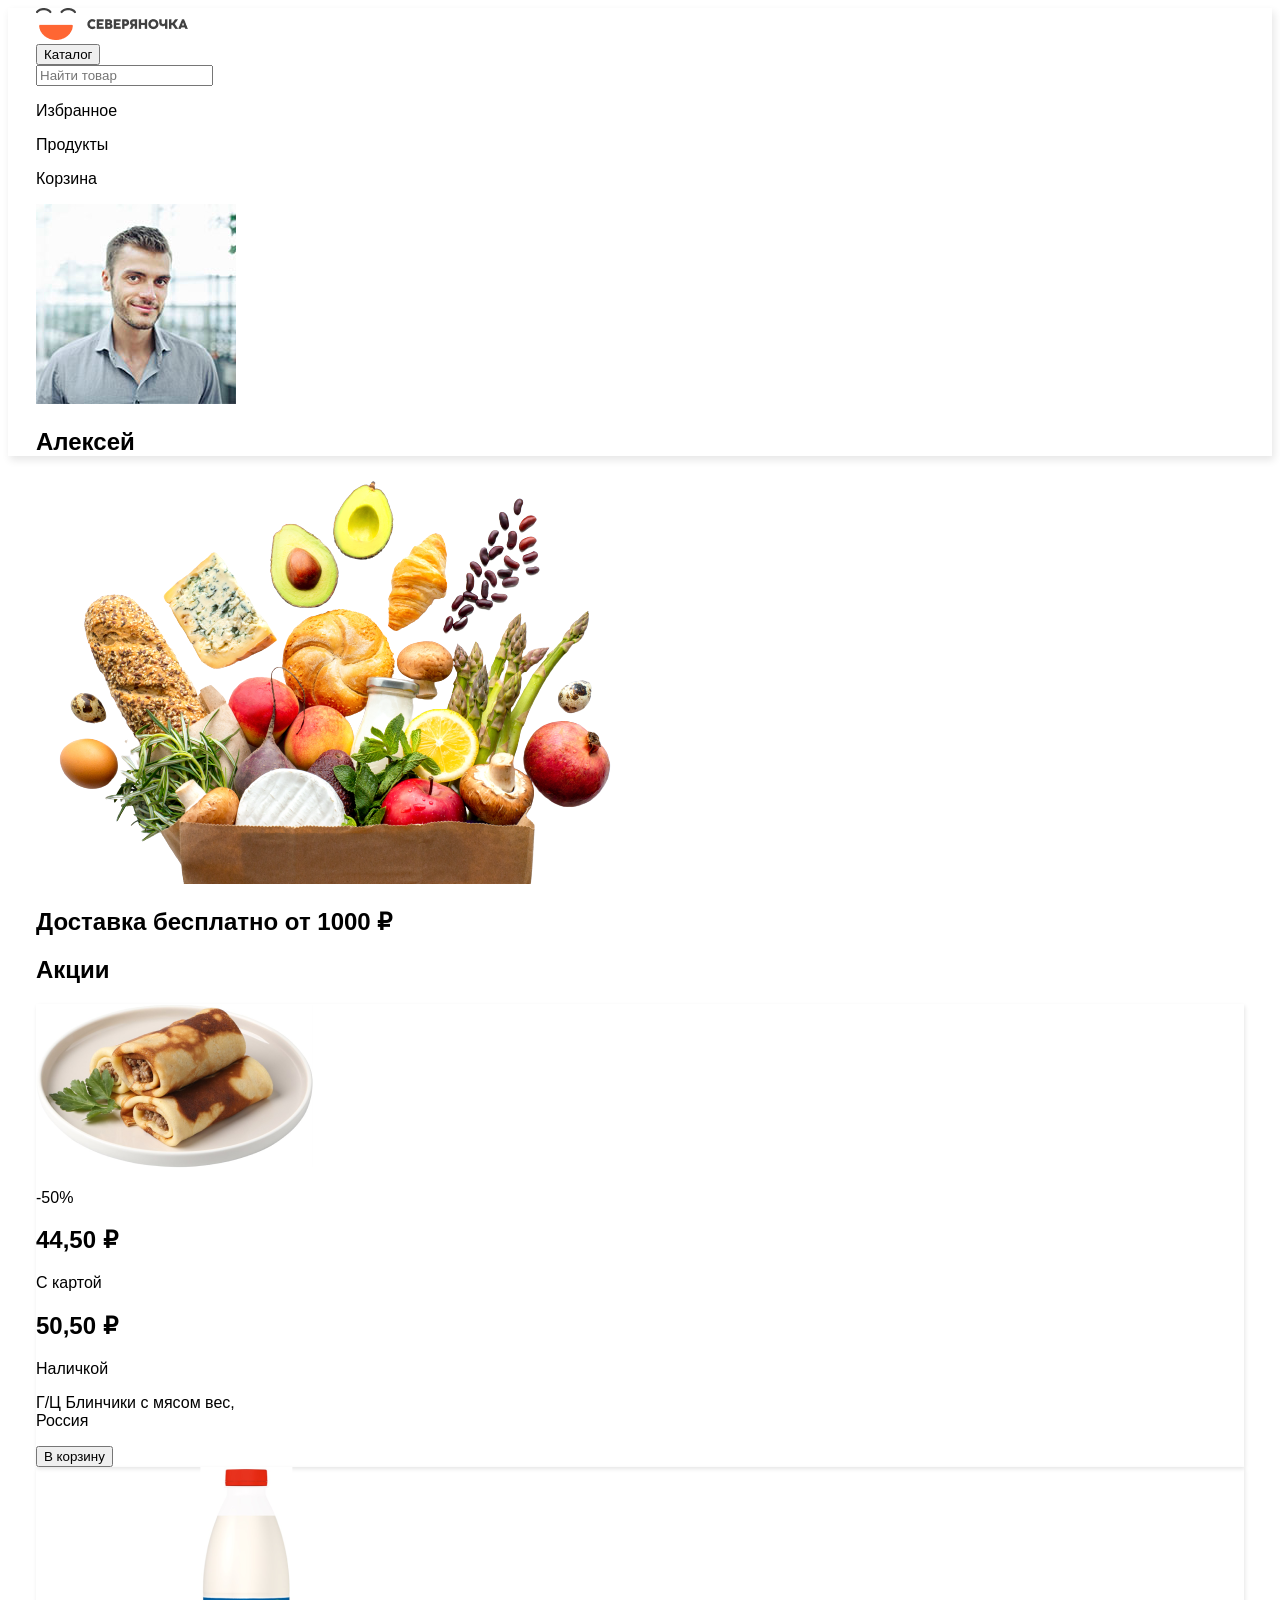
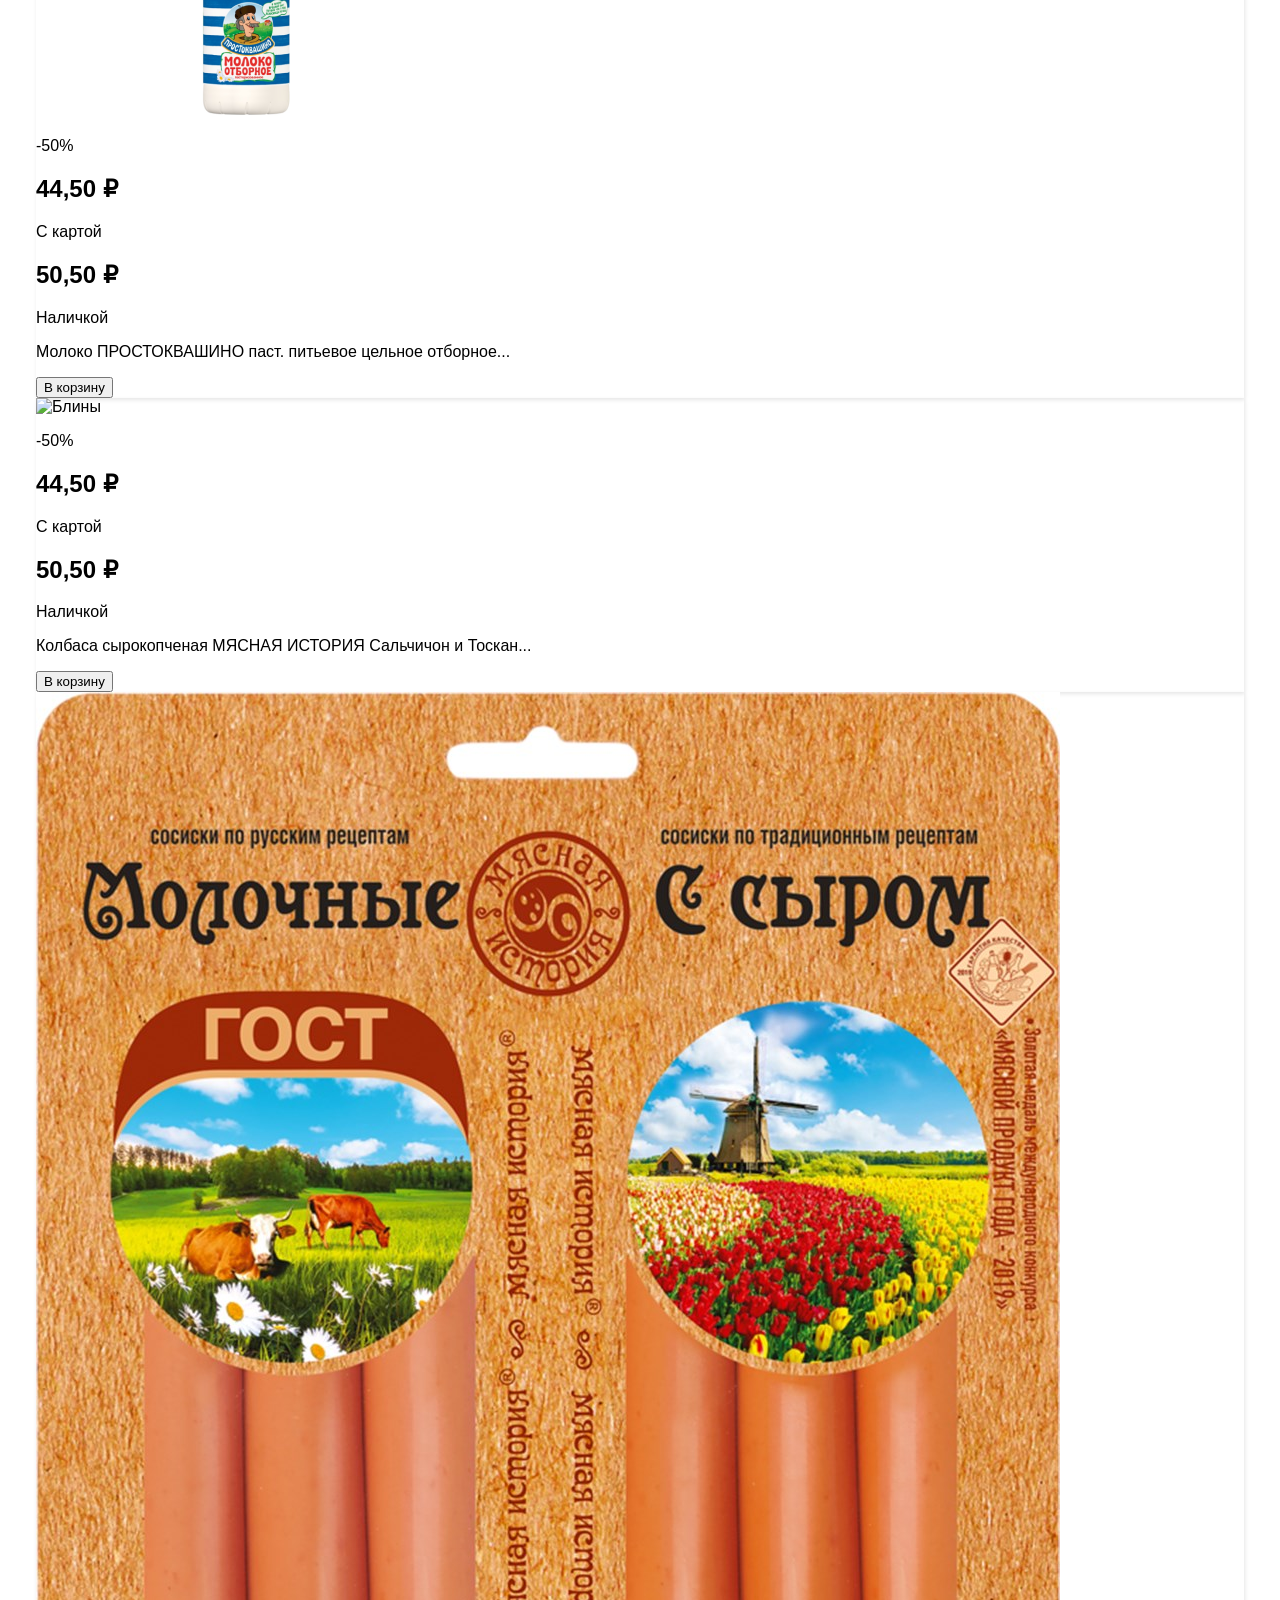
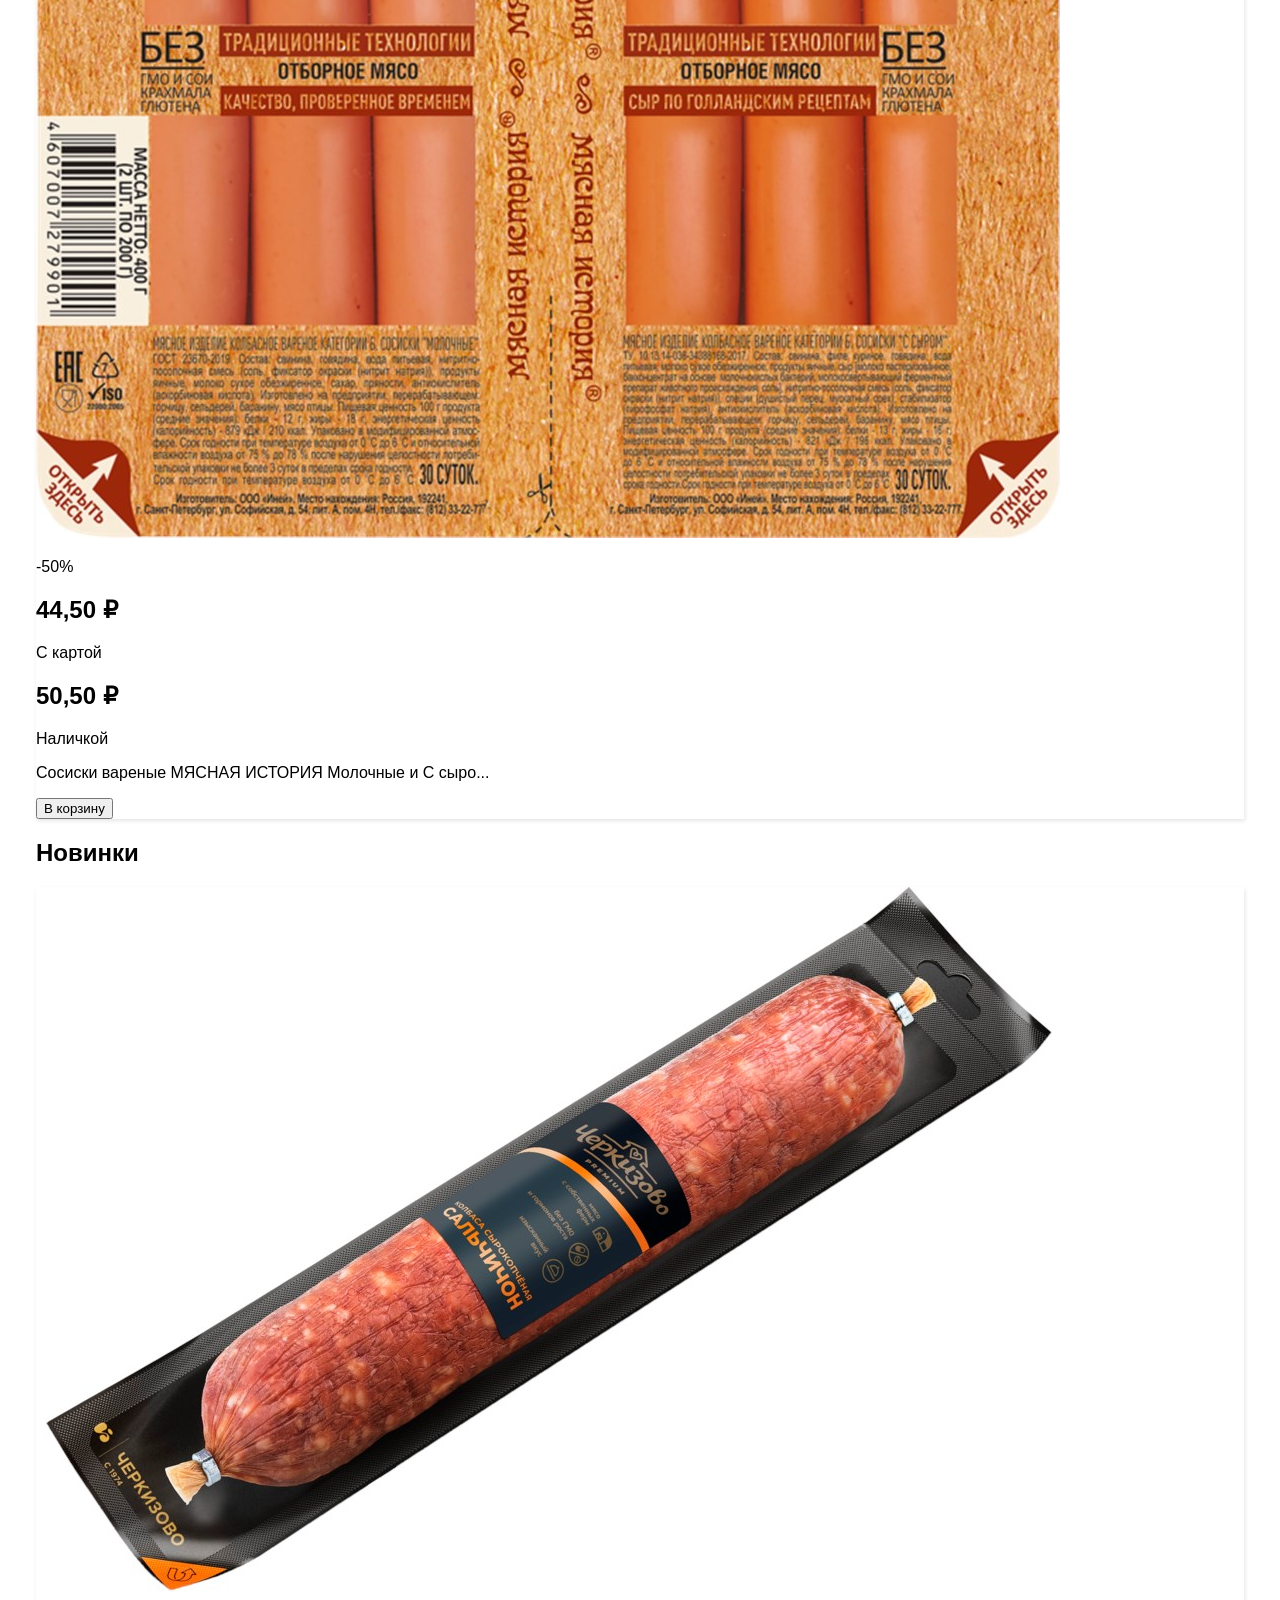
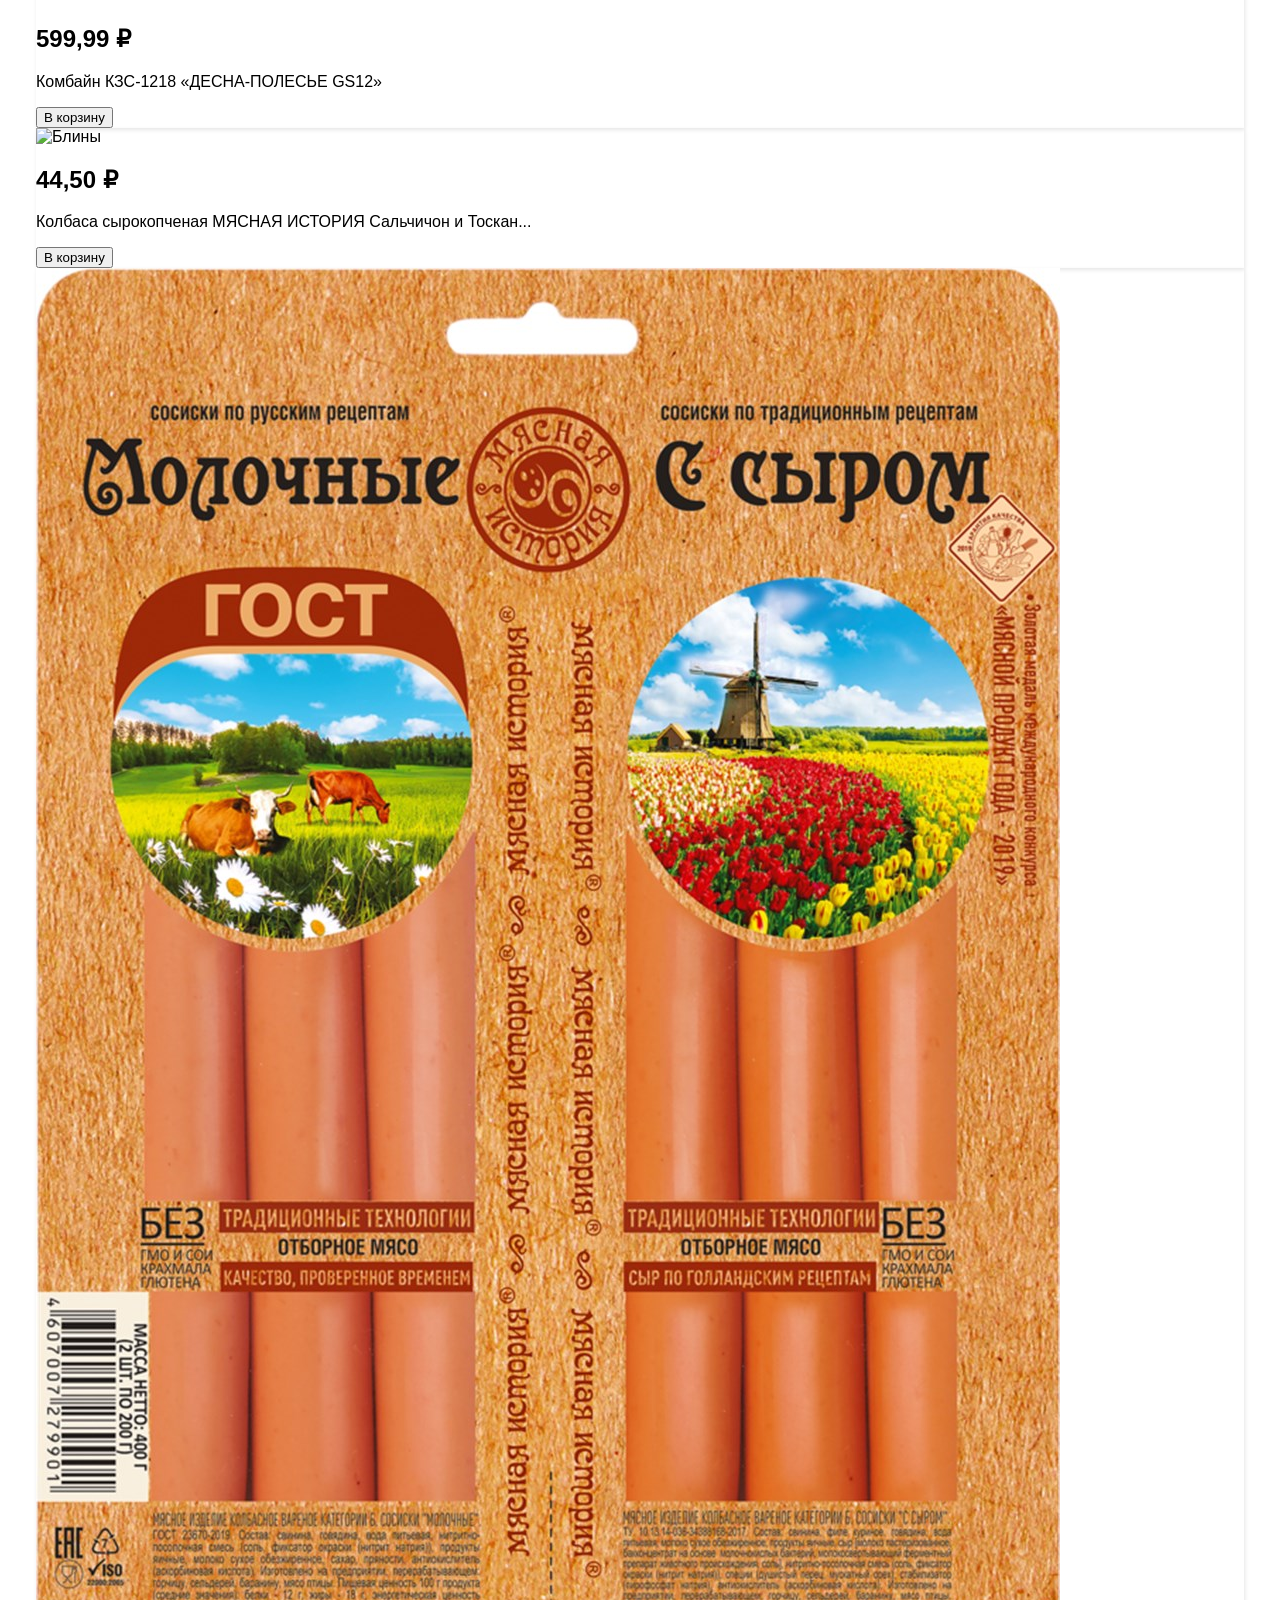
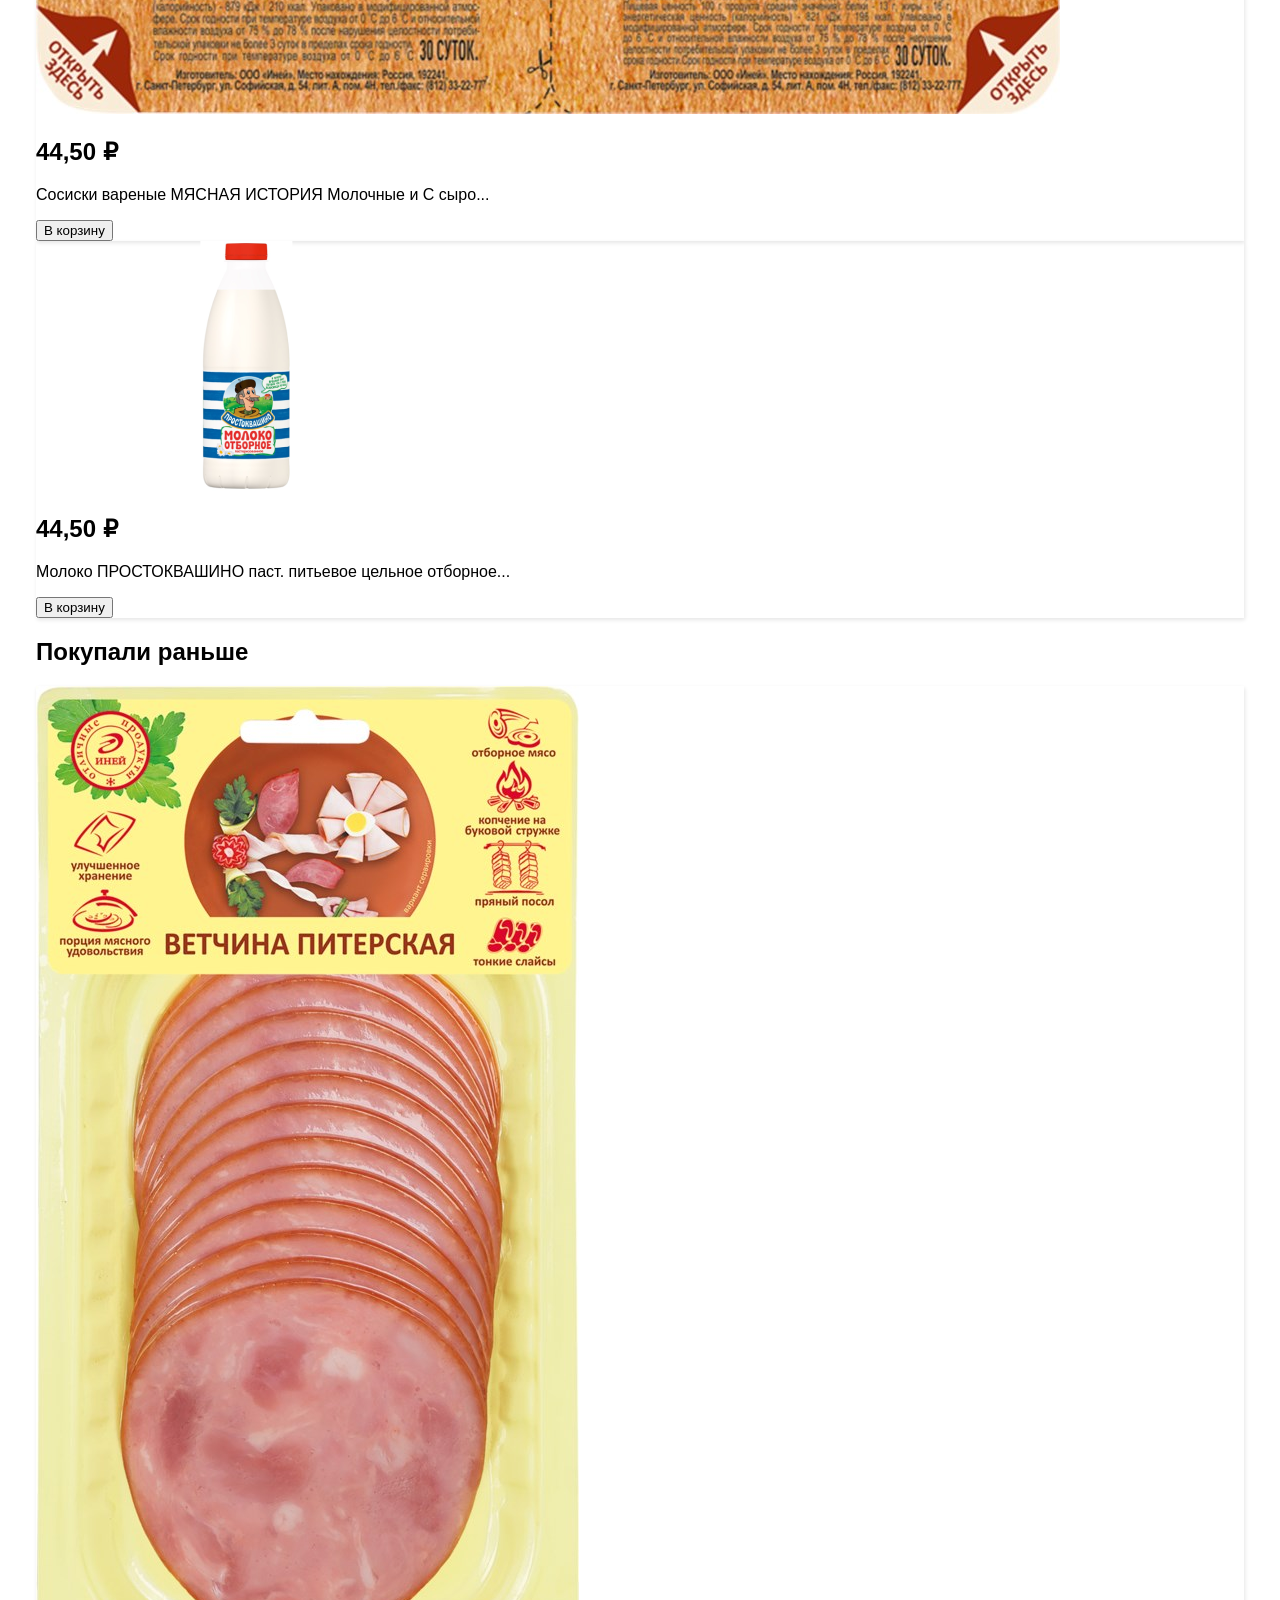
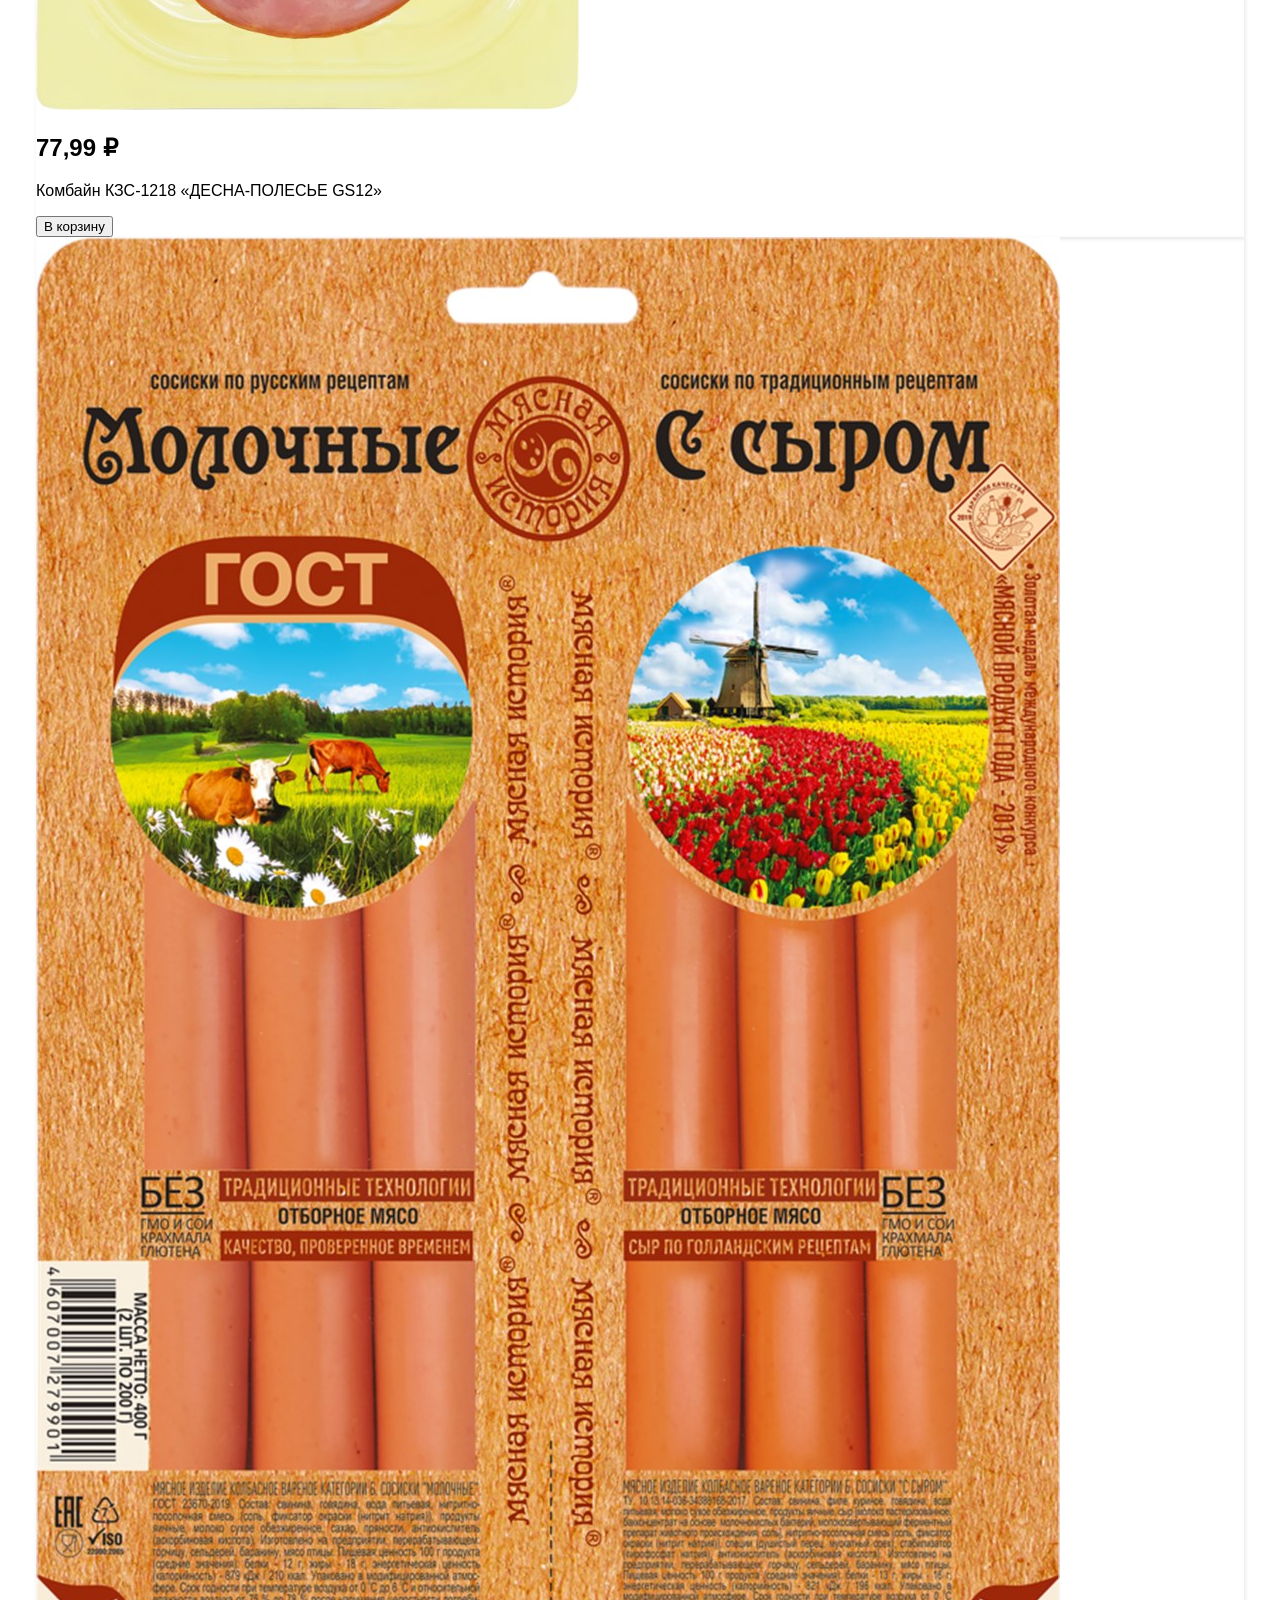
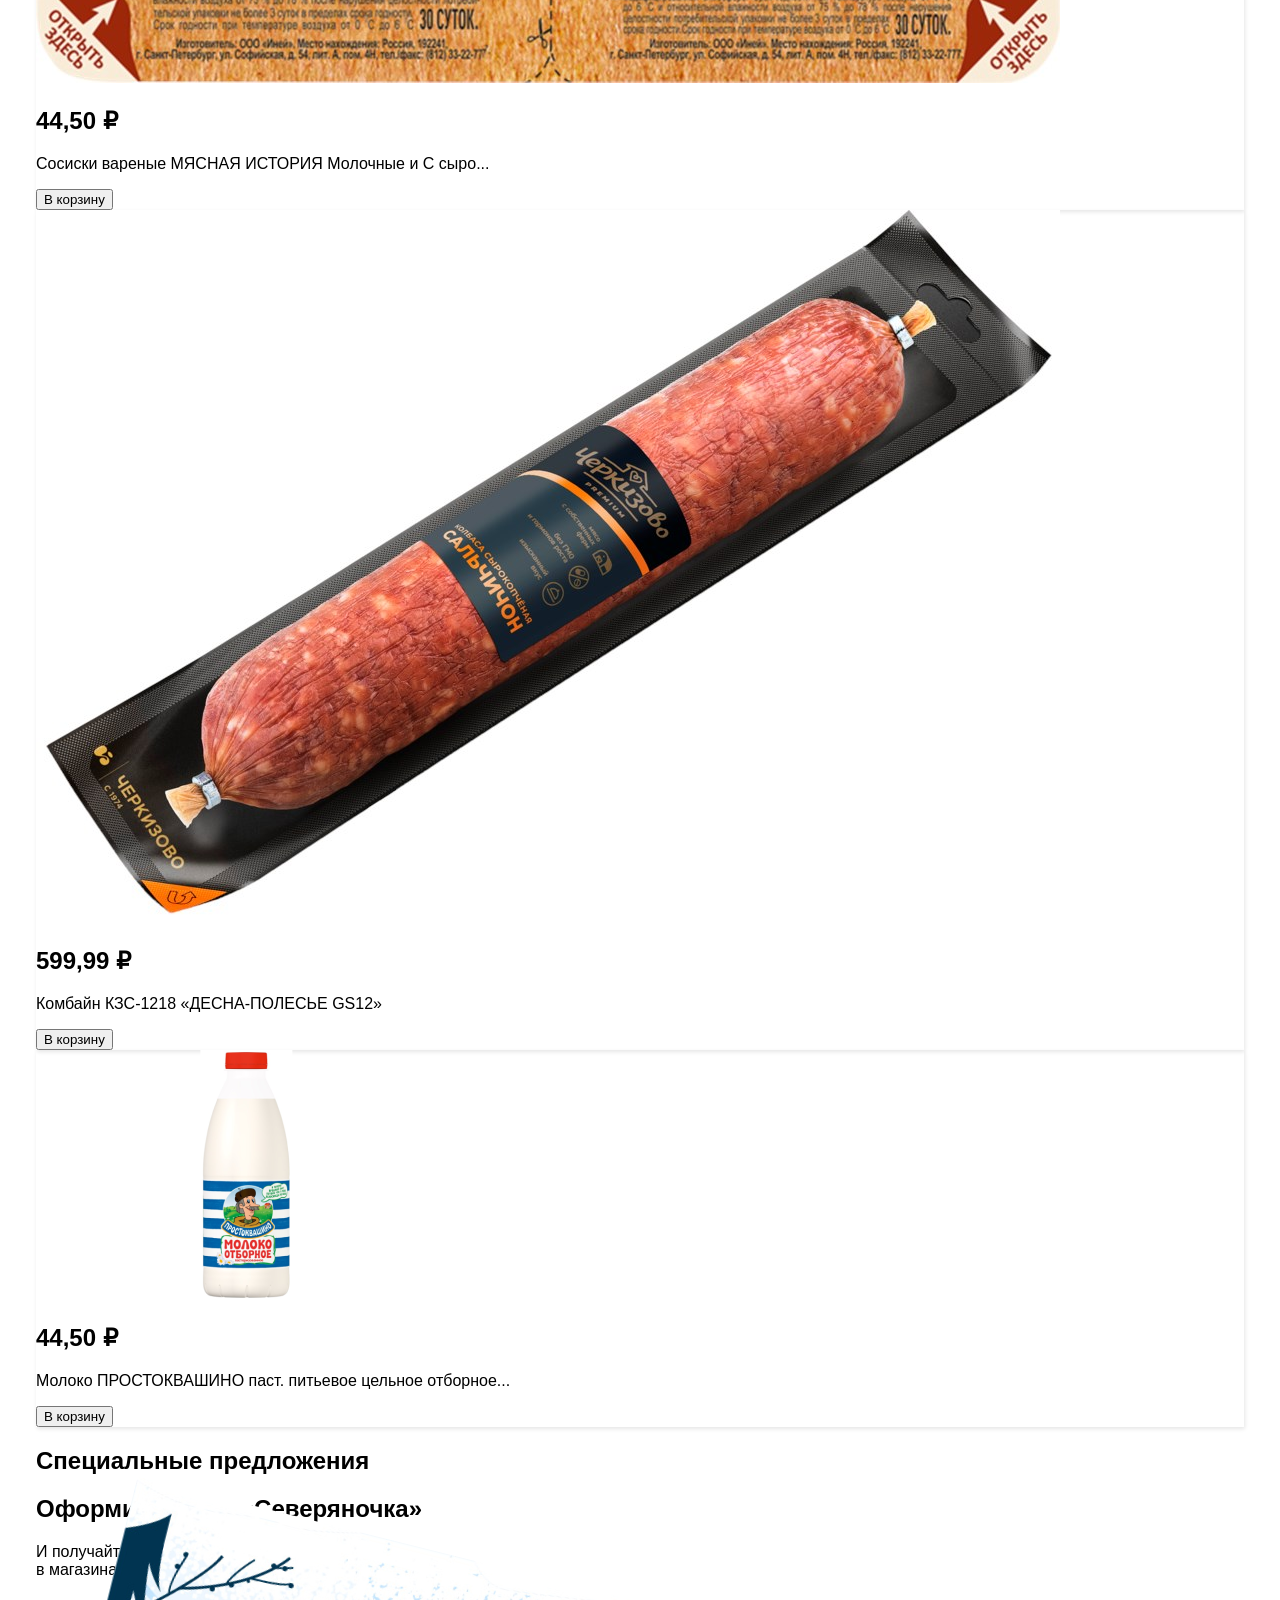
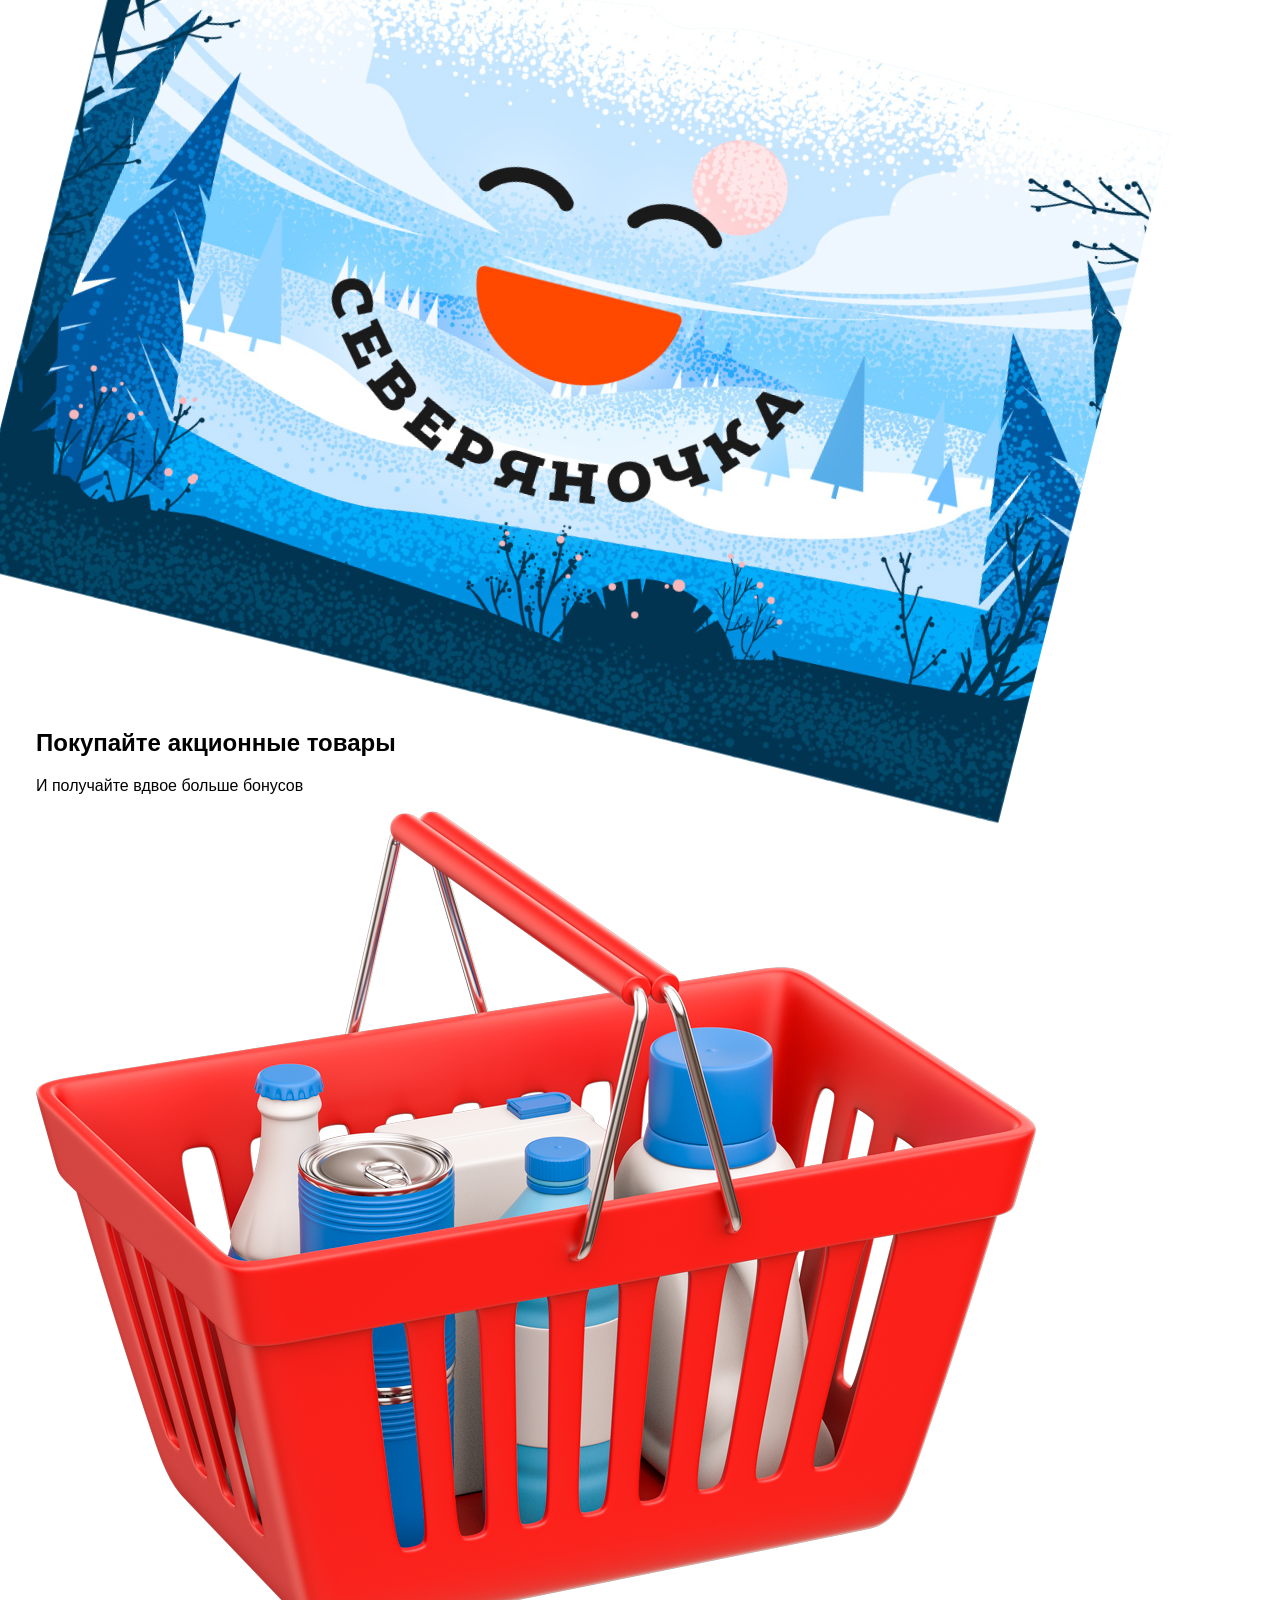
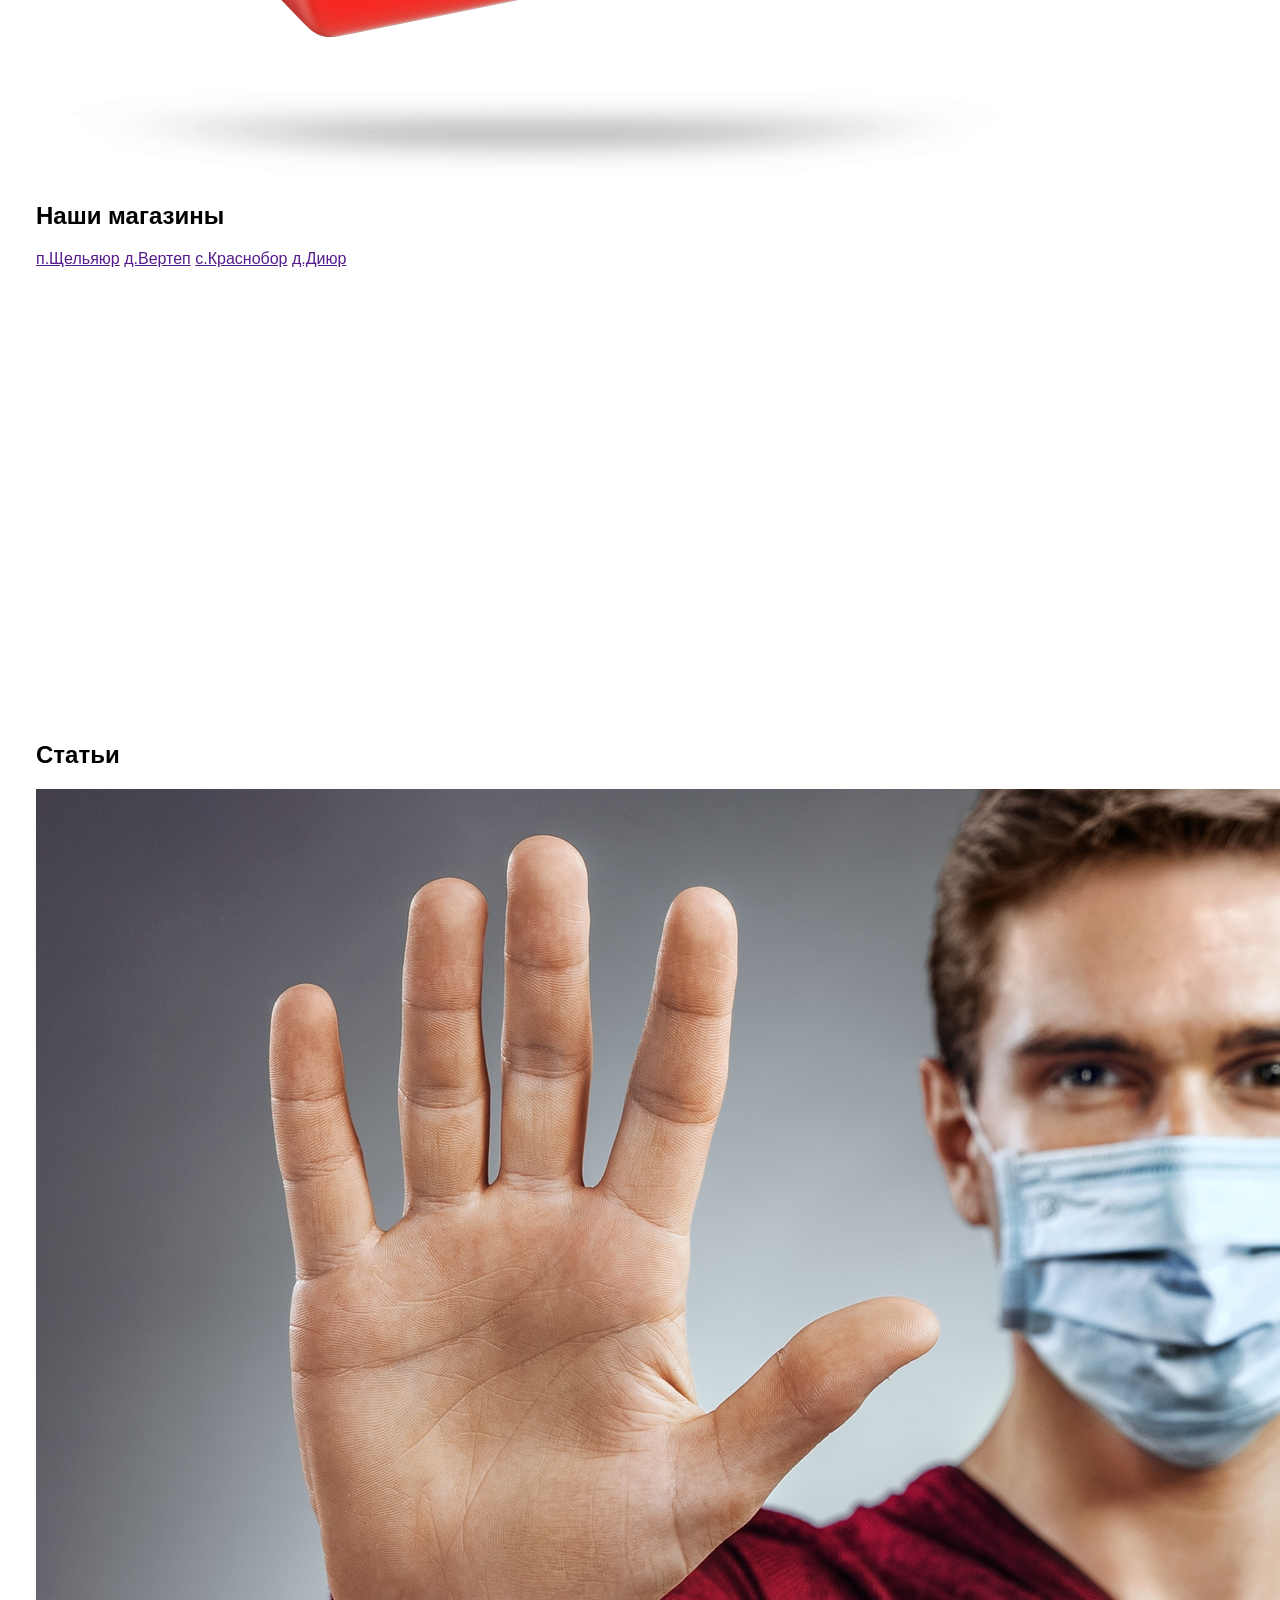
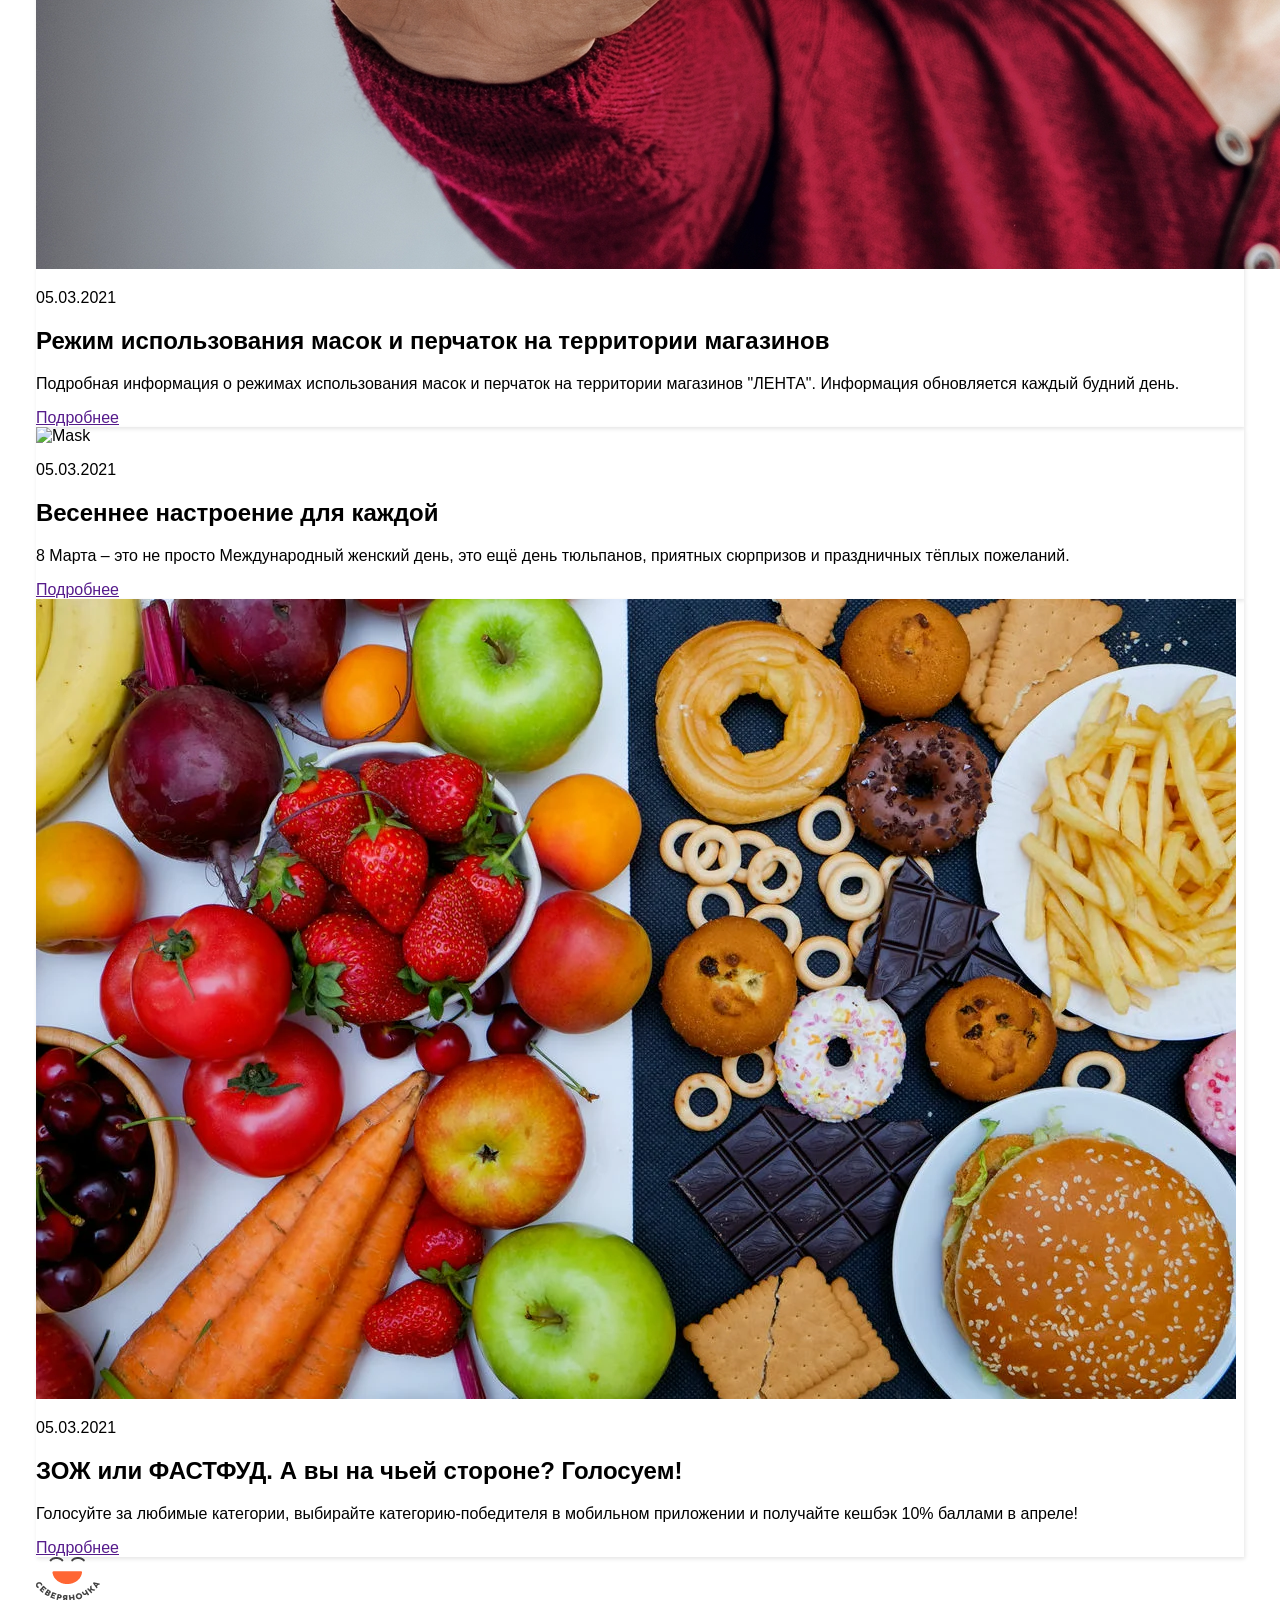
==== commit ac4e96cb: "New features" ====
--- a/HW/February/12,03,2026/index.html
+++ b/HW/February/12,03,2026/index.html
@@ -20,6 +20,18 @@
         }
         .cards{
             box-shadow: 1px 2px 4px 0px #0000001A;
+        }
+        .cards:hover{
+            box-shadow: 4px 8px 16px 0px #FF663333; 
+        }
+        .special .left img{
+            transform: rotate(14deg);
+        }
+        .special .left:hover{
+            box-shadow: 0px 8px 16px 0px #CA936080;
+        }
+        .special .right:hover{
+            box-shadow: 0px 8px 16px 0px #CA936080;
         }
     </style>
 </head>
@@ -98,7 +110,7 @@
                                     <i class="fa-solid fa-star text-[16px] text-[#BFBFBF]"></i>
                                     <i class="fa-solid fa-star text-[16px] text-[#BFBFBF]"></i>
                                 </div>
-                                <a href=""><button class="w-[256px] h-[40px] border-[1px] border-[solid] border-[#70C05B] rounded-[4px] text-[16px] text-normal text-[#70C05B]">В корзину</button></a>
+                                <a href=""><button class="w-[256px] h-[40px] border-[1px] border-[solid] border-[#70C05B] rounded-[4px] text-[16px] text-normal text-[#70C05B] hover:bg-[#FF6633] hover:border-none hover:text-[#FFFFFF]">В корзину</button></a>
                             </div>
                         </div>
                         <div class="cards relative w-[272px] bg-[#FFFFFF] shadow-sm">
@@ -124,7 +136,7 @@
                                     <i class="fa-solid fa-star text-[16px] text-[#BFBFBF]"></i>
                                     <i class="fa-solid fa-star text-[16px] text-[#BFBFBF]"></i>
                                 </div>
-                                <a href=""><button class="w-[256px] h-[40px] border-[1px] border-[solid] border-[#70C05B] rounded-[4px] text-[16px] text-normal text-[#70C05B]">В корзину</button></a>
+                                <a href=""><button class="w-[256px] h-[40px] border-[1px] border-[solid] border-[#70C05B] rounded-[4px] text-[16px] text-normal text-[#70C05B] hover:bg-[#FF6633] hover:border-none hover:text-[#FFFFFF]">В корзину</button></a>
                             </div>
                         </div>
                         <div class="cards relative w-[272px] bg-[#FFFFFF] shadow-sm">
@@ -150,7 +162,7 @@
                                     <i class="fa-solid fa-star text-[16px] text-[#FF6633]"></i>
                                     <i class="fa-solid fa-star text-[16px] text-[#FF6633]"></i>
                                 </div>
-                                <a href=""><button class="w-[256px] h-[40px] border-[1px] border-[solid] border-[#70C05B] rounded-[4px] text-[16px] text-normal text-[#70C05B]">В корзину</button></a>
+                                <a href=""><button class="w-[256px] h-[40px] border-[1px] border-[solid] border-[#70C05B] rounded-[4px] text-[16px] text-normal text-[#70C05B] hover:bg-[#FF6633] hover:border-none hover:text-[#FFFFFF]">В корзину</button></a>
                             </div>
                         </div>
                         <div class="cards relative w-[272px] bg-[#FFFFFF] shadow-sm">
@@ -176,7 +188,7 @@
                                     <i class="fa-solid fa-star text-[16px] text-[#FF6633]"></i>
                                     <i class="fa-solid fa-star-half-stroke text-[#FF6633]"></i>
                                 </div>
-                                <a href=""><button class="w-[256px] h-[40px] border-[1px] border-[solid] border-[#70C05B] rounded-[4px] text-[16px] text-normal text-[#70C05B]">В корзину</button></a>
+                                <a href=""><button class="w-[256px] h-[40px] border-[1px] border-[solid] border-[#70C05B] rounded-[4px] text-[16px] text-normal text-[#70C05B] hover:bg-[#FF6633] hover:border-none hover:text-[#FFFFFF]">В корзину</button></a>
                             </div>
                         </div>
                     </div>
@@ -211,7 +223,7 @@
                                     <i class="fa-solid fa-star text-[16px] text-[#BFBFBF]"></i>
                                     <i class="fa-solid fa-star text-[16px] text-[#BFBFBF]"></i>
                                 </div>
-                                <a href=""><button class="w-[256px] h-[40px] border-[1px] border-[solid] border-[#70C05B] rounded-[4px] text-[16px] text-normal text-[#70C05B]">В корзину</button></a>
+                                <a href=""><button class="w-[256px] h-[40px] border-[1px] border-[solid] border-[#70C05B] rounded-[4px] text-[16px] text-normal text-[#70C05B] hover:bg-[#FF6633] hover:border-none hover:text-[#FFFFFF]">В корзину</button></a>
                             </div>
                         </div>
                         <div class="cards relative w-[272px] bg-[#FFFFFF] shadow-sm">
@@ -237,7 +249,7 @@
                                     <i class="fa-solid fa-star text-[16px] text-[#FF6633]"></i>
                                     <i class="fa-solid fa-star text-[16px] text-[#FF6633]"></i>
                                 </div>
-                                <a href=""><button class="w-[256px] h-[40px] border-[1px] border-[solid] border-[#70C05B] rounded-[4px] text-[16px] text-normal text-[#70C05B]">В корзину</button></a>
+                                <a href=""><button class="w-[256px] h-[40px] border-[1px] border-[solid] border-[#70C05B] rounded-[4px] text-[16px] text-normal text-[#70C05B] hover:bg-[#FF6633] hover:border-none hover:text-[#FFFFFF]">В корзину</button></a>
                             </div>
                         </div>
                         <div class="cards relative w-[272px] bg-[#FFFFFF] shadow-sm">
@@ -263,7 +275,7 @@
                                     <i class="fa-solid fa-star text-[16px] text-[#FF6633]"></i>
                                     <i class="fa-solid fa-star-half-stroke text-[#FF6633]"></i>
                                 </div>
-                                <a href=""><button class="w-[256px] h-[40px] border-[1px] border-[solid] border-[#70C05B] rounded-[4px] text-[16px] text-normal text-[#70C05B]">В корзину</button></a>
+                                <a href=""><button class="w-[256px] h-[40px] border-[1px] border-[solid] border-[#70C05B] rounded-[4px] text-[16px] text-normal text-[#70C05B] hover:bg-[#FF6633] hover:border-none hover:text-[#FFFFFF]">В корзину</button></a>
                             </div>
                         </div>
                         <div class="cards relative w-[272px] bg-[#FFFFFF] shadow-sm">
@@ -289,7 +301,7 @@
                                     <i class="fa-solid fa-star text-[16px] text-[#BFBFBF]"></i>
                                     <i class="fa-solid fa-star text-[16px] text-[#BFBFBF]"></i>
                                 </div>
-                                <a href=""><button class="w-[256px] h-[40px] border-[1px] border-[solid] border-[#70C05B] rounded-[4px] text-[16px] text-normal text-[#70C05B]">В корзину</button></a>
+                                <a href=""><button class="w-[256px] h-[40px] border-[1px] border-[solid] border-[#70C05B] rounded-[4px] text-[16px] text-normal text-[#70C05B] hover:bg-[#FF6633] hover:border-none hover:text-[#FFFFFF]">В корзину</button></a>
                             </div>
                         </div>
                     </div>
@@ -324,7 +336,7 @@
                                     <i class="fa-solid fa-star text-[16px] text-[#BFBFBF]"></i>
                                     <i class="fa-solid fa-star text-[16px] text-[#BFBFBF]"></i>
                                 </div>
-                                <a href=""><button class="w-[256px] h-[40px] border-[1px] border-[solid] border-[#70C05B] rounded-[4px] text-[16px] text-normal text-[#70C05B]">В корзину</button></a>
+                                <a href=""><button class="w-[256px] h-[40px] border-[1px] border-[solid] border-[#70C05B] rounded-[4px] text-[16px] text-normal text-[#70C05B] hover:bg-[#FF6633] hover:border-none hover:text-[#FFFFFF]">В корзину</button></a>
                             </div>
                         </div>
                         <div class="cards relative w-[272px] bg-[#FFFFFF] shadow-sm">
@@ -350,7 +362,7 @@
                                     <i class="fa-solid fa-star text-[16px] text-[#FF6633]"></i>
                                     <i class="fa-solid fa-star-half-stroke text-[#FF6633]"></i>
                                 </div>
-                                <a href=""><button class="w-[256px] h-[40px] border-[1px] border-[solid] border-[#70C05B] rounded-[4px] text-[16px] text-normal text-[#70C05B]">В корзину</button></a>
+                                <a href=""><button class="w-[256px] h-[40px] border-[1px] border-[solid] border-[#70C05B] rounded-[4px] text-[16px] text-normal text-[#70C05B] hover:bg-[#FF6633] hover:border-none hover:text-[#FFFFFF]">В корзину</button></a>
                             </div>
                         </div>
                         <div class="cards relative w-[272px] bg-[#FFFFFF] shadow-sm">
@@ -376,7 +388,7 @@
                                     <i class="fa-solid fa-star text-[16px] text-[#BFBFBF]"></i>
                                     <i class="fa-solid fa-star text-[16px] text-[#BFBFBF]"></i>
                                 </div>
-                                <a href=""><button class="w-[256px] h-[40px] border-[1px] border-[solid] border-[#70C05B] rounded-[4px] text-[16px] text-normal text-[#70C05B]">В корзину</button></a>
+                                <a href=""><button class="w-[256px] h-[40px] border-[1px] border-[solid] border-[#70C05B] rounded-[4px] text-[16px] text-normal text-[#70C05B] hover:bg-[#FF6633] hover:border-none hover:text-[#FFFFFF]">В корзину</button></a>
                             </div>
                         </div>
                         <div class="cards relative w-[272px] bg-[#FFFFFF] shadow-sm">
@@ -402,7 +414,7 @@
                                     <i class="fa-solid fa-star text-[16px] text-[#BFBFBF]"></i>
                                     <i class="fa-solid fa-star text-[16px] text-[#BFBFBF]"></i>
                                 </div>
-                                <a href=""><button class="w-[256px] h-[40px] border-[1px] border-[solid] border-[#70C05B] rounded-[4px] text-[16px] text-normal text-[#70C05B]">В корзину</button></a>
+                                <a href=""><button class="w-[256px] h-[40px] border-[1px] border-[solid] border-[#70C05B] rounded-[4px] text-[16px] text-normal text-[#70C05B] hover:bg-[#FF6633] hover:border-none hover:text-[#FFFFFF]">В корзину</button></a>
                             </div>
                         </div>
                     </div>
@@ -417,7 +429,7 @@
                         <div class="left w-[584px] h-[200px] bg-[#FCD5BA] p-[37px] flex items-center justify-center gap-[21px]">
                             <div class="w-[258px]">
                                 <h2 class="text-[24px] text-[bold] text-[#414141] mb-[]">Оформите карту «Северяночка»</h2>
-                                <p class="text-[16px] text-[normal] text-[#414141]">И получайте бонусы при покупке в магазинах и на сайте</p>
+                                <p class="text-[16px] text-[normal] text-[#414141]">И получайте бонусы при покупке <br>в магазинах и на сайте</p>
                             </div>
                             <img class="w-[207px] h-[138px] rounded-[10px] transform-cpu-[14deg]" src="./Images/Section5_1.jpg" alt="Section5_1">
                         </div>
@@ -438,12 +450,13 @@
                     <h1 class="text-[36px] text-[bold] text-[#414141] mb-[40px]">Наши магазины</h1>
                     <div class="market_box mt-[40px]">
                         <div class="top flex items-center justify-start gap-[24px] mb-[24px]">
-                            <a class="p-[10px] pl-[15px] pr-[15px] bg-[#F3F2F1] rounded-[4px] text-[12px] text-normal text-[#606060]" href="">п.Щельяюр</a>
-                            <a class="p-[10px] pl-[15px] pr-[15px] bg-[#F3F2F1] rounded-[4px] text-[12px] text-normal text-[#606060]" href="">д.Вертеп</a>
-                            <a class="p-[10px] pl-[15px] pr-[15px] bg-[#F3F2F1] rounded-[4px] text-[12px] text-normal text-[#606060]" href="">с.Краснобор</a>
-                            <a class="p-[10px] pl-[15px] pr-[15px] bg-[#F3F2F1] rounded-[4px] text-[12px] text-normal text-[#606060]" href="">д.Диюр</a>
-                        </div>
-                        <img class="w-[100%] h-[354px] rounded-[4px]" src="./Images/Map.png" alt="Map">
+                            <a class="p-[10px] pl-[15px] pr-[15px] bg-[#F3F2F1] rounded-[4px] text-[12px] text-normal text-[#606060] hover:bg-[#70C05B] hover:text-[#FFFFFF]" href="">п.Щельяюр</a>
+                            <a class="p-[10px] pl-[15px] pr-[15px] bg-[#F3F2F1] rounded-[4px] text-[12px] text-normal text-[#606060] hover:bg-[#70C05B] hover:text-[#FFFFFF]" href="">д.Вертеп</a>
+                            <a class="p-[10px] pl-[15px] pr-[15px] bg-[#F3F2F1] rounded-[4px] text-[12px] text-normal text-[#606060] hover:bg-[#70C05B] hover:text-[#FFFFFF]" href="">с.Краснобор</a>
+                            <a class="p-[10px] pl-[15px] pr-[15px] bg-[#F3F2F1] rounded-[4px] text-[12px] text-normal text-[#606060] hover:bg-[#70C05B] hover:text-[#FFFFFF]" href="">д.Диюр</a>
+                        </div>
+                        <!-- <img class="w-[100%] h-[354px] rounded-[4px]" src="./Images/Map.png" alt="Map"> -->
+                        <iframe class="w-[100%]" src="https://www.google.com/maps/embed?pb=!1m18!1m12!1m3!1d2999.2635113177857!2d69.27657607591166!3d41.25959807131635!2m3!1f0!2f0!3f0!3m2!1i1024!2i768!4f13.1!3m3!1m2!1s0x38ae6005c5142bf3%3A0xe04bf246835d2d7f!2sTashkent%20International%20Airport!5e0!3m2!1sen!2s!4v1773483365949!5m2!1sen!2s" width="600" height="450" style="border:0;" allowfullscreen="" loading="lazy" referrerpolicy="no-referrer-when-downgrade"></iframe>
                     </div>
                 </div>
             </div>
@@ -459,7 +472,7 @@
                                 <p class="text-[12px] text-[normal] text-[#8F8F8F] mt-[10px]">05.03.2021</p>
                                 <h1 class="text-[20px] text-[extrabold] text-[#414141] mt-[10px]">Режим использования масок и перчаток на территории магазинов</h1>
                                 <p class="text-[16px] text-[normal] text-[#414141] mt-[10px] mb-[22px]">Подробная информация о режимах использования масок и перчаток на территории магазинов "ЛЕНТА". Информация обновляется каждый будний день.</p>
-                                <a class="p-[12px] pl-[32px] pr-[32px] bg-[#E5FFDE] rounded-[4px] text-[16px] text-normal text-[#70C05B]" href="">Подробнее</a>
+                                <a class="p-[12px] pl-[32px] pr-[32px] bg-[#E5FFDE] rounded-[4px] text-[16px] text-normal text-[#70C05B] hover:bg-[#70C05B] hover:text-[#FFFFFF]" href="">Подробнее</a>
                             </div>
                         </div>
                         <div class="cards w-[376px] bg-[#FFFFFF] rounded-[10px]">
@@ -468,7 +481,7 @@
                                 <p class="text-[12px] text-[normal] text-[#8F8F8F] mt-[10px]">05.03.2021</p>
                                 <h1 class="text-[20px] text-[extrabold] text-[#414141] mt-[10px]">Весеннее настроение для каждой</h1>
                                 <p class="text-[16px] text-[normal] text-[#414141] mt-[10px] mb-[51px]">8 Марта – это не просто Международный женский день, это ещё день тюльпанов, приятных сюрпризов и праздничных тёплых пожеланий.</p>
-                                <a class="p-[12px] pl-[32px] pr-[32px] bg-[#E5FFDE] rounded-[4px] text-[16px] text-normal text-[#70C05B]" href="">Подробнее</a>
+                                <a class="p-[12px] pl-[32px] pr-[32px] bg-[#E5FFDE] rounded-[4px] text-[16px] text-normal text-[#70C05B] hover:bg-[#70C05B] hover:text-[#FFFFFF]" href="">Подробнее</a>
                             </div>
                         </div>
                         <div class="cards w-[376px] bg-[#FFFFFF] rounded-[10px]">
@@ -477,7 +490,7 @@
                                 <p class="text-[12px] text-[normal] text-[#8F8F8F] mt-[10px]">05.03.2021</p>
                                 <h1 class="text-[20px] text-[extrabold] text-[#414141] mt-[10px]">ЗОЖ или ФАСТФУД. А вы на чьей стороне? Голосуем!</h1>
                                 <p class="text-[16px] text-[normal] text-[#414141] mt-[10px] mb-[22px]">Голосуйте за любимые категории, выбирайте категорию-победителя в мобильном приложении и получайте кешбэк 10% баллами в апреле!</p>
-                                <a class="p-[12px] pl-[32px] pr-[32px] bg-[#E5FFDE] rounded-[4px] text-[16px] text-normal text-[#70C05B]" href="">Подробнее</a>
+                                <a class="p-[12px] pl-[32px] pr-[32px] bg-[#E5FFDE] rounded-[4px] text-[16px] text-normal text-[#70C05B] hover:bg-[#70C05B] hover:text-[#FFFFFF]" href="">Подробнее</a>
                             </div>
                         </div>
                     </div>
@@ -492,11 +505,11 @@
                 <div class="left flex items-center justify-center gap-[40px]">
                     <img class="w-[64px] h-[44px]" src="./Images/logo_bottom.png" alt="Logo">
                     <ul class="flex items-center justify-center gap-[40px]">
-                        <li><a class="text-[12px] text-normal text-[#414141]" href="">О компании</a></li>
-                        <li><a class="text-[12px] text-normal text-[#414141]" href="">Контакты</a></li>
-                        <li><a class="text-[12px] text-normal text-[#414141]" href="">Вакансии</a></li>
-                        <li><a class="text-[12px] text-normal text-[#414141]" href="">Статьи</a></li>
-                        <li><a class="text-[12px] text-normal text-[#414141]" href="">Политика обработки персональных данных</a></li>
+                        <li><a class="text-[12px] text-normal text-[#414141] hover:text-[#FF6633]" href="">О компании</a></li>
+                        <li><a class="text-[12px] text-normal text-[#414141] hover:text-[#FF6633]" href="">Контакты</a></li>
+                        <li><a class="text-[12px] text-normal text-[#414141] hover:text-[#FF6633]" href="">Вакансии</a></li>
+                        <li><a class="text-[12px] text-normal text-[#414141] hover:text-[#FF6633]" href="">Статьи</a></li>
+                        <li><a class="text-[12px] text-normal text-[#414141] hover:text-[#FF6633]" href="">Политика обработки персональных данных</a></li>
                     </ul>
                 </div>
                 <div class="right flex items-center justify-center gap-[40px]">
@@ -508,7 +521,7 @@
                     </div>
                     <div class="contact flex items-center justify-center gap-[8px]">
                         <i class="fa-solid fa-phone text-[24px] text-[#414141]"></i>
-                        <a class="text-[16px] text-normal text-[#414141]" href="tel:8 800 777 33 33">8 800 777 33 33</a>
+                        <a class="text-[16px] text-normal text-[#414141] hover:text-[#70C05B]" href="tel:8 800 777 33 33">8 800 777 33 33</a>
                     </div>
                 </div>
             </div>
